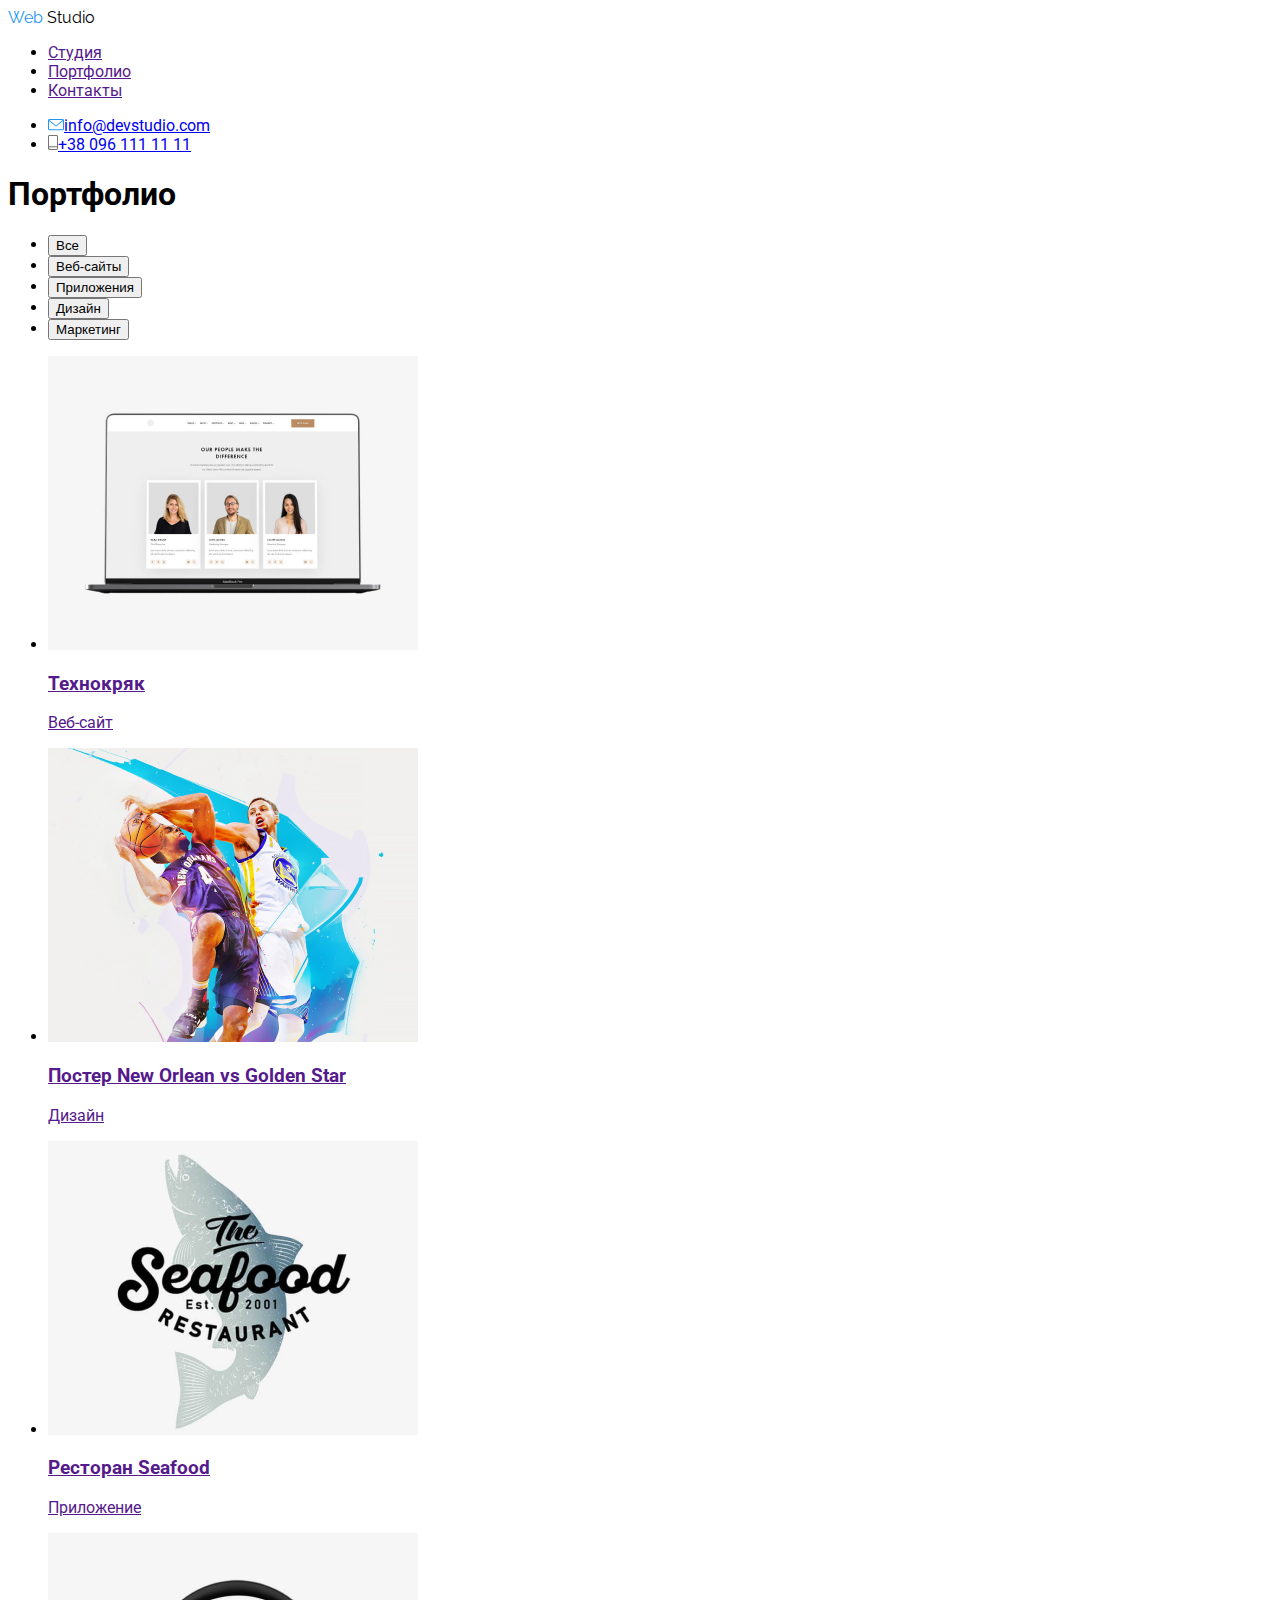
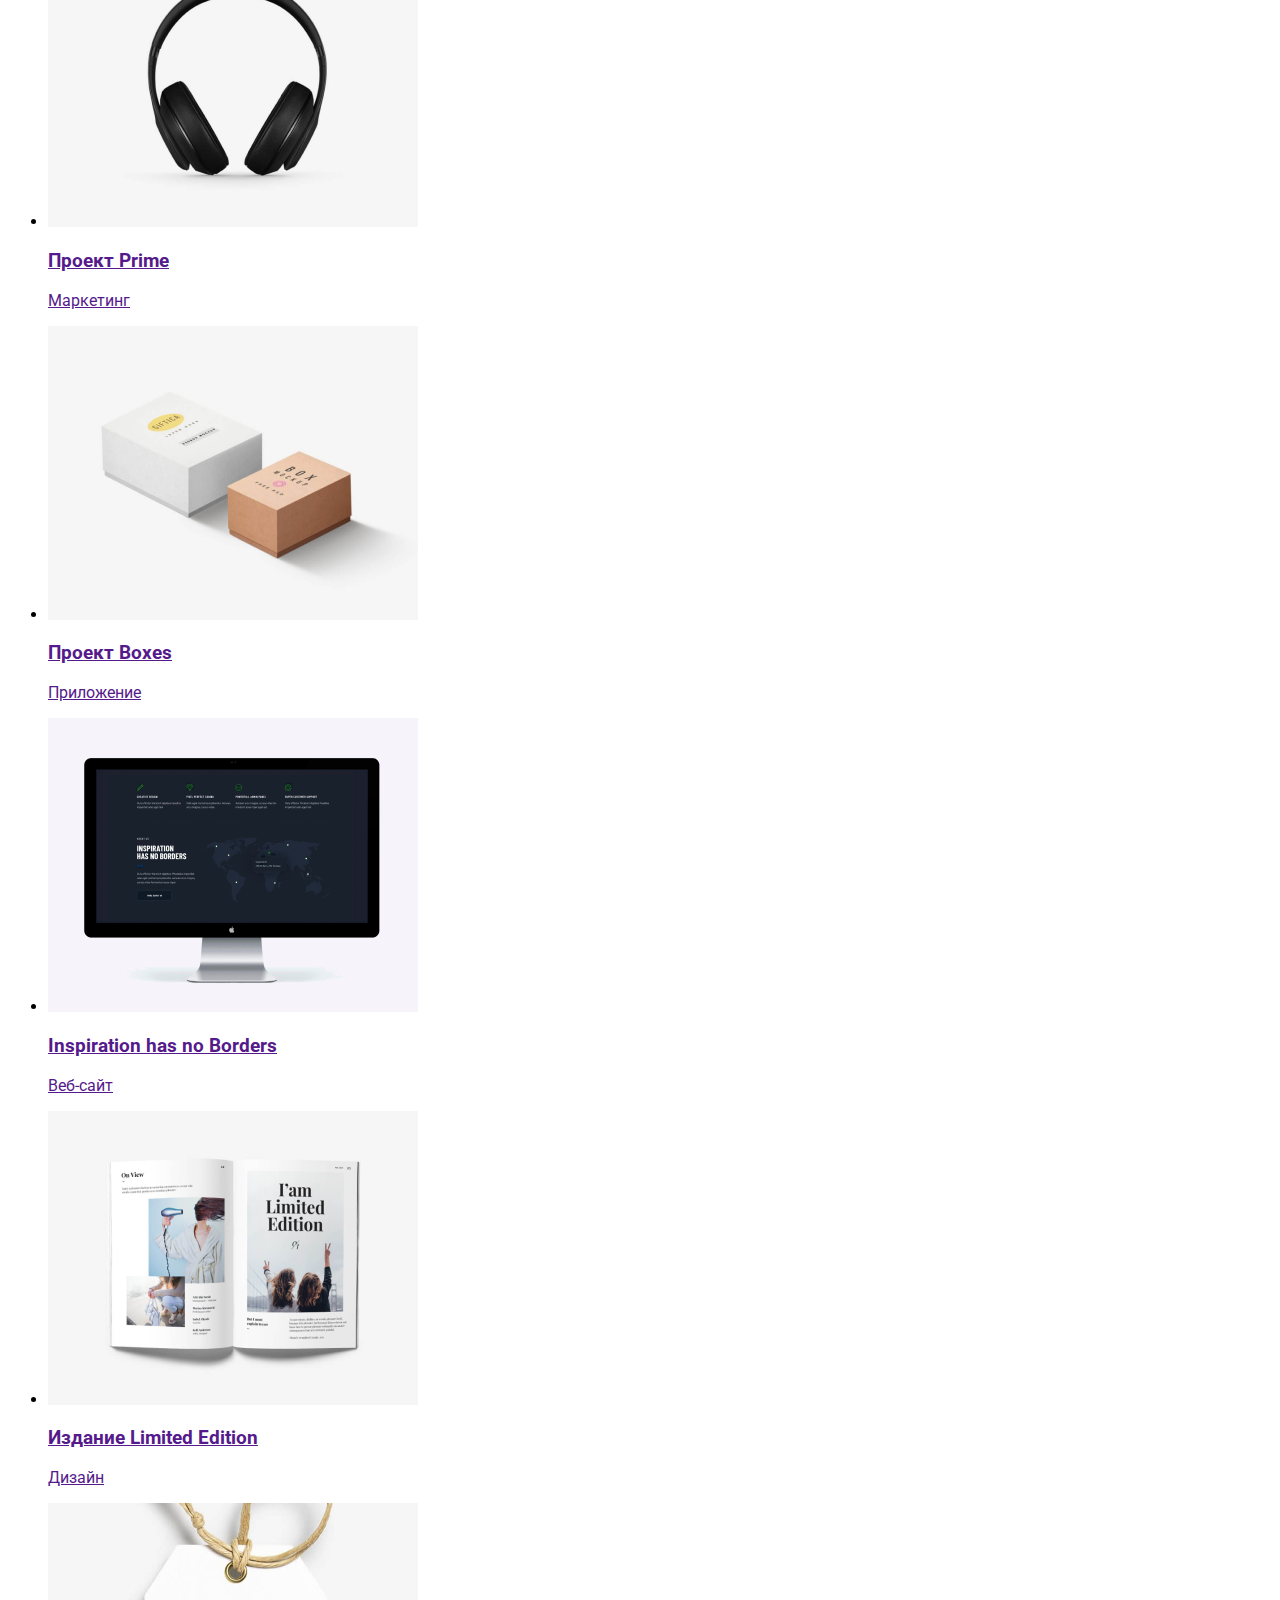
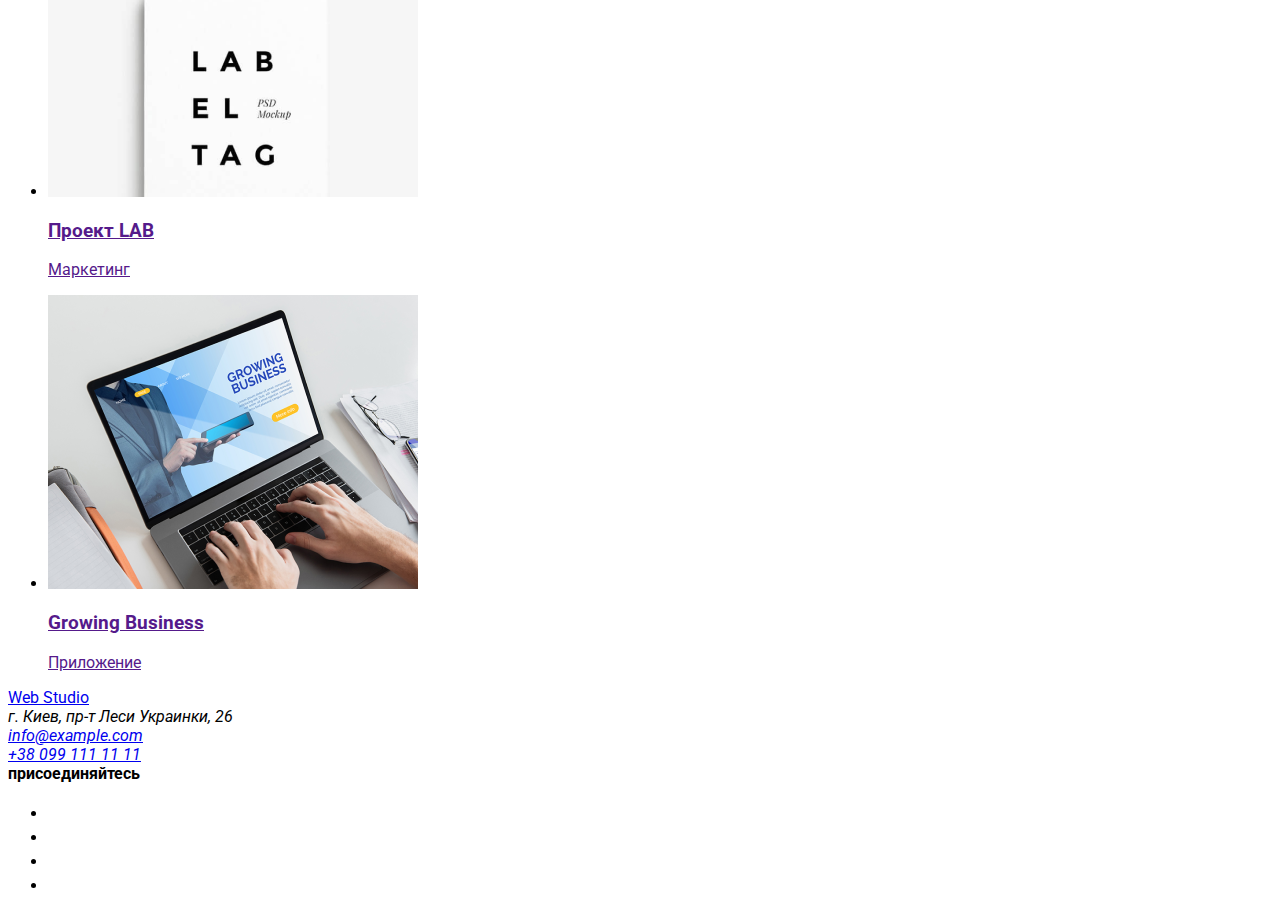
==== portfolio.html @ 9bbaabc9 "CSS" ====
<!DOCTYPE html>
<html lang="en">
  <head>
    <meta charset="UTF-8" />
    <meta name="viewport" content="width=device-width, initial-scale=1.0" />
    <title>Портфолио</title>
    <link rel="stylesheet" href="./css/styles.css" />
    <link
      href="https://fonts.googleapis.com/css2?family=Raleway:wght@700&family=Roboto:wght@400;500;700&display=swap"
      rel="stylesheet"
    />
    <link
      href="https://fonts.googleapis.com/css2?family=Raleway:wght@700&family=Roboto&display=swap"
      rel="stylesheet"
    />
  </head>
  <body class="web-studio">
    <header>
      <!-- Навигация -->
      <nav>
        <a href="/" class="logo">Web <span class="logo-color">Studio</span> </a>
        <ul>
          <li><a href="">Студия</a></li>
          <li><a href="">Портфолио</a></li>
          <li><a href="">Контакты</a></li>
        </ul>
        <ul>
          <li>
            <a href="/"
              ><img src="./images/envelope.svg" alt="" />info@devstudio.com</a
            >
          </li>
          <li>
            <a href="/"
              ><img src="./images/smartphone.svg" alt="" />+38 096 111 11 11</a
            >
          </li>
        </ul>
      </nav>
    </header>
    <section>
      <h1>Портфолио</h1>
      <ul>
        <li><button type="button" class="button">Все</button></li>
        <li><button type="button" class="button">Веб-сайты</button></li>
        <li><button type="button" class="button">Приложения</button></li>
        <li><button type="button" class="button">Дизайн</button></li>
        <li><button type="button" class="button">Маркетинг</button></li>
      </ul>
    </section>
    <section>
      <ul>
        <li>
          <a href="">
            <img src="./images/laptop.png" alt="" />
            <h3>Технокряк</h3>
            <p>Веб-сайт</p>
          </a>
        </li>
        <li>
          <a href="">
            <img src="./images/sport.png" alt="" />
            <h3>Постер New Orlean vs Golden Star</h3>
            <p>Дизайн</p>
          </a>
        </li>
        <li>
          <a href="">
            <img src="./images/fish.png" alt="" />
            <h3>Ресторан Seafood</h3>
            <p>Приложение</p>
          </a>
        </li>
        <li>
          <a href="">
            <img src="./images/headphones.png" alt="" />
            <h3>Проект Prime</h3>
            <p>Маркетинг</p>
          </a>
        </li>
        <li>
          <a href="">
            <img src="./images/boxes.png" alt="" />
            <h3>Проект Boxes</h3>
            <p>Приложение</p>
          </a>
        </li>
        <li>
          <a href="">
            <img src="./images/monitor.png" alt="" />
            <h3>Inspiration has no Borders</h3>
            <p>Веб-сайт</p>
          </a>
        </li>
        <li>
          <a href="">
            <img src="./images/book.png" alt="" />
            <h3>Издание Limited Edition</h3>
            <p>Дизайн</p>
          </a>
        </li>
        <li>
          <a href="">
            <img src="./images/labeltag.png" alt="" />
            <h3>Проект LAB</h3>
            <p>Маркетинг</p>
          </a>
        </li>
        <li>
          <a href="">
            <img src="./images/nout.png" alt="" />
            <h3>Growing Business</h3>
            <p>Приложение</p>
          </a>
        </li>
      </ul>
    </section>

    <!--подвал-->
    <footer>
      <a href="/">Web <span>Studio</span> </a>
      <address>
        г. Киев, пр-т Леси Украинки, 26<br />
        <a href="mailto:info@example.com">info@example.com</a><br />
        <a href="tel:+380991111111">+38 099 111 11 11</a>
      </address>
      <b>присоединяйтесь</b>
      <ul>
        <li>
          <a
            href="https://instagramm.com"
            target="_blank"
            rel="noopener noreferrer"
            area-label="Instagramm"
          >
            <img src="./images/instagram_white.svg" alt="Instagramm" />
          </a>
        </li>
        <li>
          <a
            href="https://twittwr.com"
            target="_blank"
            rel="noopener noreferrer"
            area-label="Twitter"
          >
            <img src="./images/twitter_white.svg" alt="" />
          </a>
        </li>
        <li>
          <a
            href="https://facebook.com"
            target="_blank"
            rel="noopener noreferrer"
            area-label="Facebook"
          >
            <img src="./images/facebook_white.svg" alt="" />
          </a>
        </li>
        <li>
          <a
            href="https://linkedin.com/"
            target="_blank"
            rel="noopener noreferrer"
            area-label="Linkedin"
          >
            <img src="./images/linkedin_white.svg" alt="" />
          </a>
        </li>
      </ul>
    </footer>
  </body>
</html>
---- css/styles.css ----
.web-studio {
  font-family: "Roboto", sans-serif;
}

.logo {
  font-family: "Raleway", sans-serif;
  color: #2196f3;
  text-decoration: none;
}

.logo-color {
  color: #000000;
}
.button:hover {
  background-color: #2196f3;
  color: #ffffff;
}

.navi {
  font-weight: 500;
  font-size: 14px;
  line-height: 16px;
}

.navi-link li {
  color: #212121;
  text-decoration: none;
}
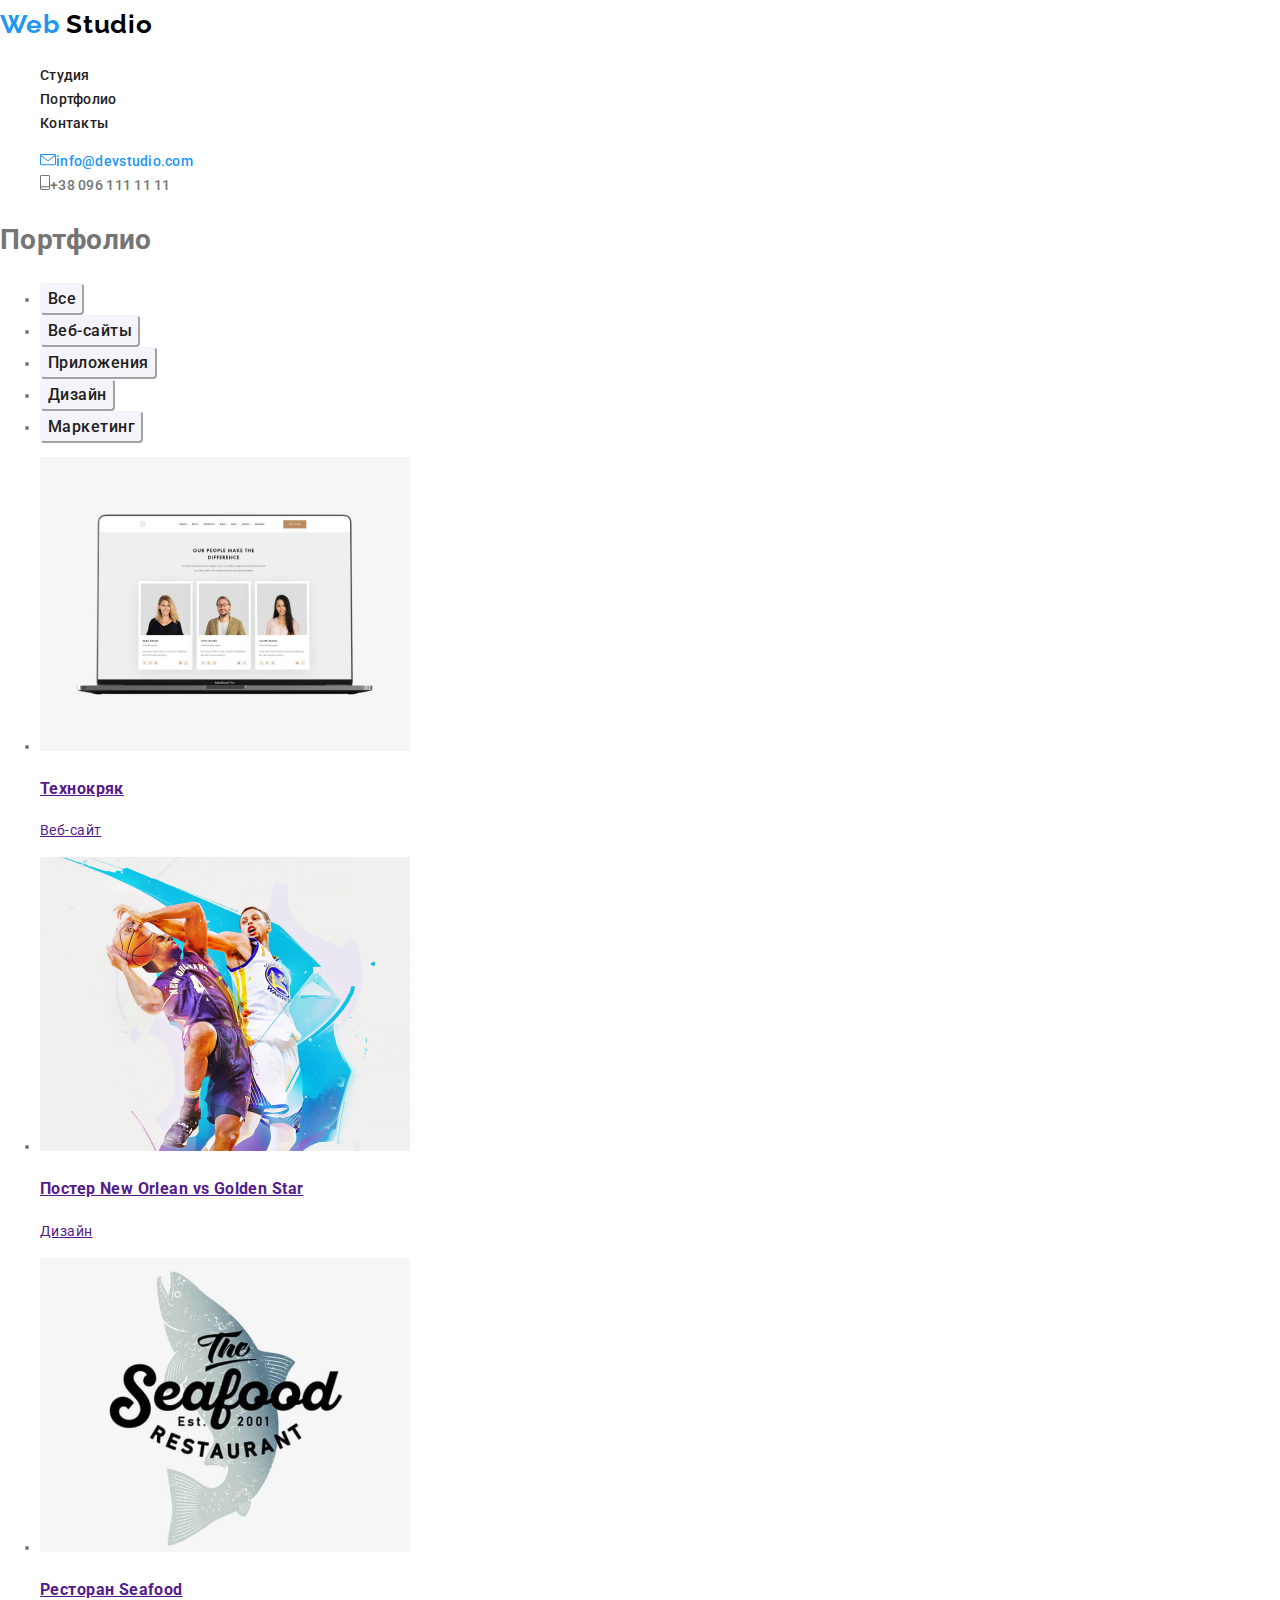
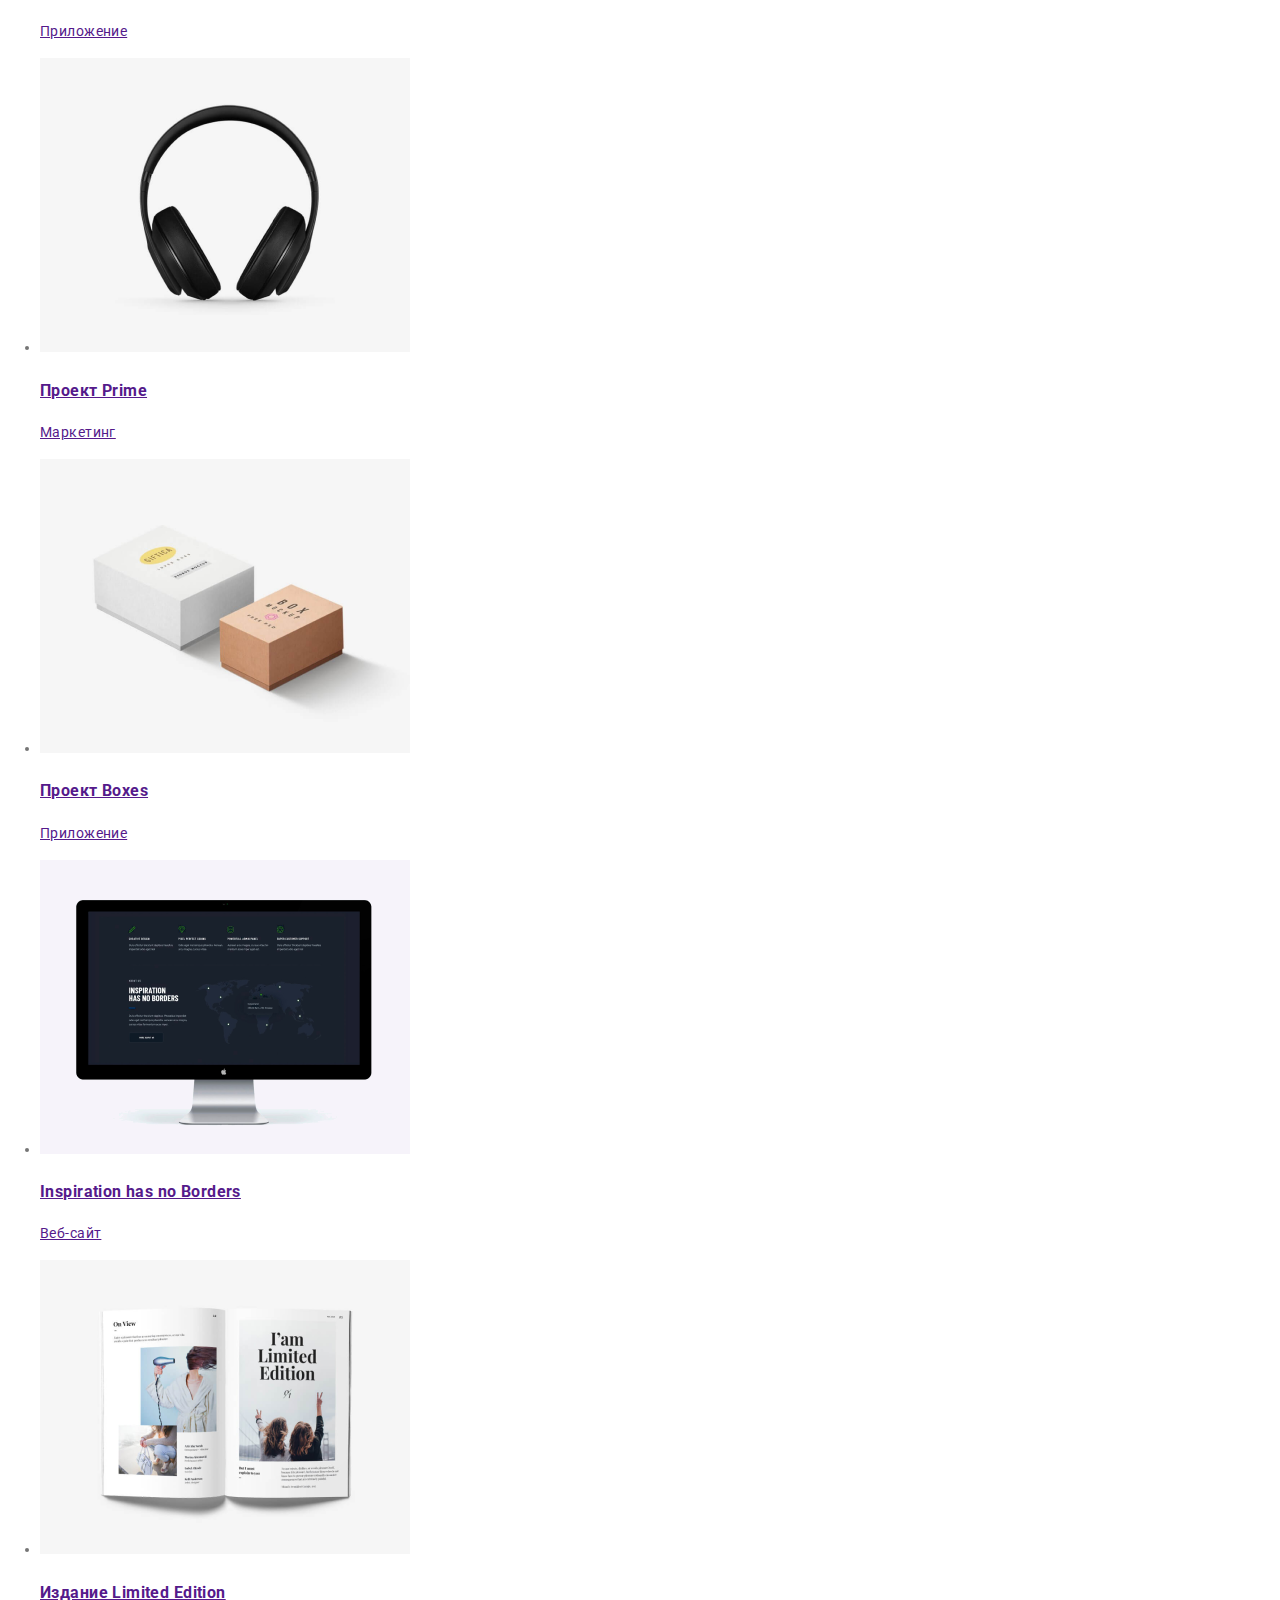
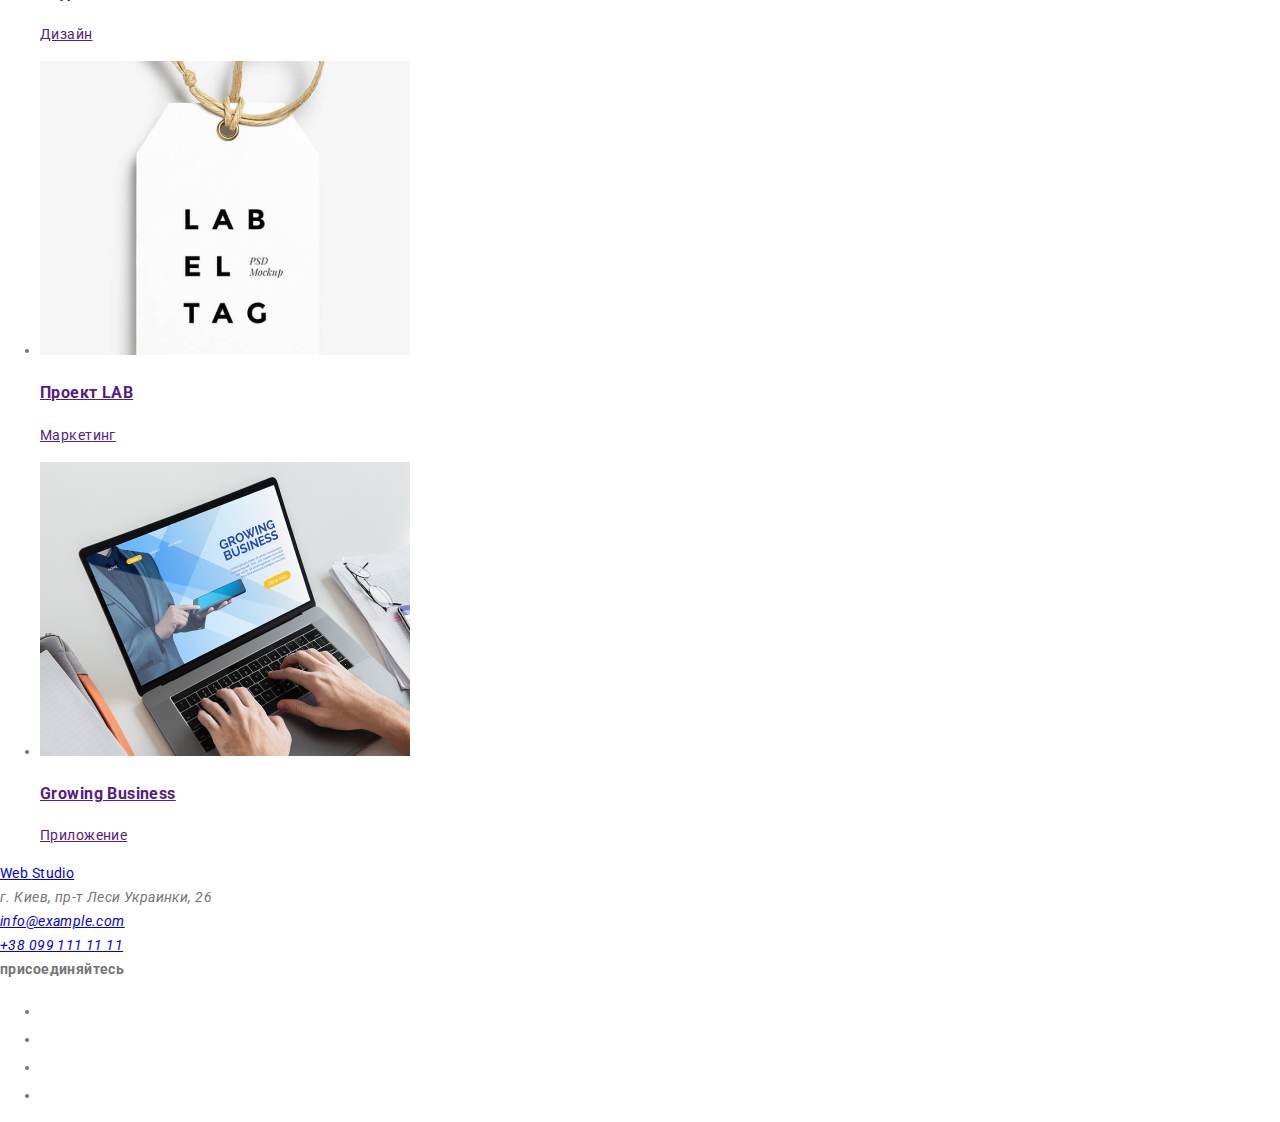
==== commit b9c240b8: "btn" ====
--- a/portfolio.html
+++ b/portfolio.html
@@ -1,37 +1,36 @@
 <!DOCTYPE html>
-<html lang="en">
+<html lang="ru">
   <head>
     <meta charset="UTF-8" />
     <meta name="viewport" content="width=device-width, initial-scale=1.0" />
     <title>Портфолио</title>
-    <link rel="stylesheet" href="./css/styles.css" />
     <link
       href="https://fonts.googleapis.com/css2?family=Raleway:wght@700&family=Roboto:wght@400;500;700&display=swap"
       rel="stylesheet"
     />
-    <link
-      href="https://fonts.googleapis.com/css2?family=Raleway:wght@700&family=Roboto&display=swap"
-      rel="stylesheet"
-    />
+    <link rel="stylesheet" href="./css/normalize.css" />
+    <link rel="stylesheet" href="./css/styles.css" />
   </head>
   <body class="web-studio">
     <header>
       <!-- Навигация -->
       <nav>
         <a href="/" class="logo">Web <span class="logo-color">Studio</span> </a>
-        <ul>
-          <li><a href="">Студия</a></li>
-          <li><a href="">Портфолио</a></li>
-          <li><a href="">Контакты</a></li>
+        <ul class="navi">
+          <li class="navi-item">
+            <a href="index.html" class="navi-link">Студия</a>
+          </li>
+          <li class="navi-item"><a href="" class="navi-link">Портфолио</a></li>
+          <li class="navi-item"><a href="" class="navi-link">Контакты</a></li>
         </ul>
-        <ul>
+        <ul class="navi">
           <li>
-            <a href="/"
+            <a href="/" class="addres-link envelope"
               ><img src="./images/envelope.svg" alt="" />info@devstudio.com</a
             >
           </li>
           <li>
-            <a href="/"
+            <a href="/" class="addres-link smartphone"
               ><img src="./images/smartphone.svg" alt="" />+38 096 111 11 11</a
             >
           </li>
@@ -41,11 +40,11 @@
     <section>
       <h1>Портфолио</h1>
       <ul>
-        <li><button type="button" class="button">Все</button></li>
-        <li><button type="button" class="button">Веб-сайты</button></li>
-        <li><button type="button" class="button">Приложения</button></li>
-        <li><button type="button" class="button">Дизайн</button></li>
-        <li><button type="button" class="button">Маркетинг</button></li>
+        <li><button type="button" class="btn">Все</button></li>
+        <li><button type="button" class="btn">Веб-сайты</button></li>
+        <li><button type="button" class="btn">Приложения</button></li>
+        <li><button type="button" class="btn">Дизайн</button></li>
+        <li><button type="button" class="btn">Маркетинг</button></li>
       </ul>
     </section>
     <section>
--- a/css/styles.css
+++ b/css/styles.css
@@ -1,9 +1,18 @@
-.web-studio {
+/* font-family: 'Raleway', sans-serif;
+font-family: 'Roboto', sans-serif; */
+body {
   font-family: "Roboto", sans-serif;
+  font-size: 14px;
+  line-height: 1.71;
+  letter-spacing: 0.03em;
+  color: #757575;
 }
-
 .logo {
   font-family: "Raleway", sans-serif;
+  font-weight: 700;
+  font-size: 26px;
+  line-height: 1.92;
+  letter-spacing: 0.03em;
   color: #2196f3;
   text-decoration: none;
 }
@@ -11,18 +20,58 @@
 .logo-color {
   color: #000000;
 }
-.button:hover {
-  background-color: #2196f3;
-  color: #ffffff;
+
+.navi {
+  list-style: none;
 }
 
-.navi {
+.navi-link {
+  /* font-family: "Roboto", sans-serif; */
   font-weight: 500;
   font-size: 14px;
-  line-height: 16px;
-}
-
-.navi-link li {
+  line-height: 1.14;
+  letter-spacing: 0.02em;
   color: #212121;
   text-decoration: none;
 }
+
+.navi-link:hover,
+.navi-link:focus {
+  color: #2196f3;
+}
+
+.addres-link {
+  /* font-family: "Roboto", sans-serif; */
+  font-weight: 500;
+  font-size: 14px;
+  line-height: 1.14;
+  letter-spacing: 0.02em;
+  text-decoration: none;
+}
+
+.envelope {
+  color: #2196f3;
+}
+
+.smartphone {
+  color: #757575;
+}
+
+.btn {
+  font-weight: 500;
+  font-size: 16px;
+  line-height: 1.62;
+  text-align: center;
+  letter-spacing: 0.03em;
+  background: #f5f4fa;
+  border-color: #f5f4fa;
+  border-radius: 4px;
+  color: #212121;
+}
+
+.btn:hover,
+.btn:focus {
+  background-color: #2196f3;
+  color: #ffffff;
+  cursor: pointer;
+}
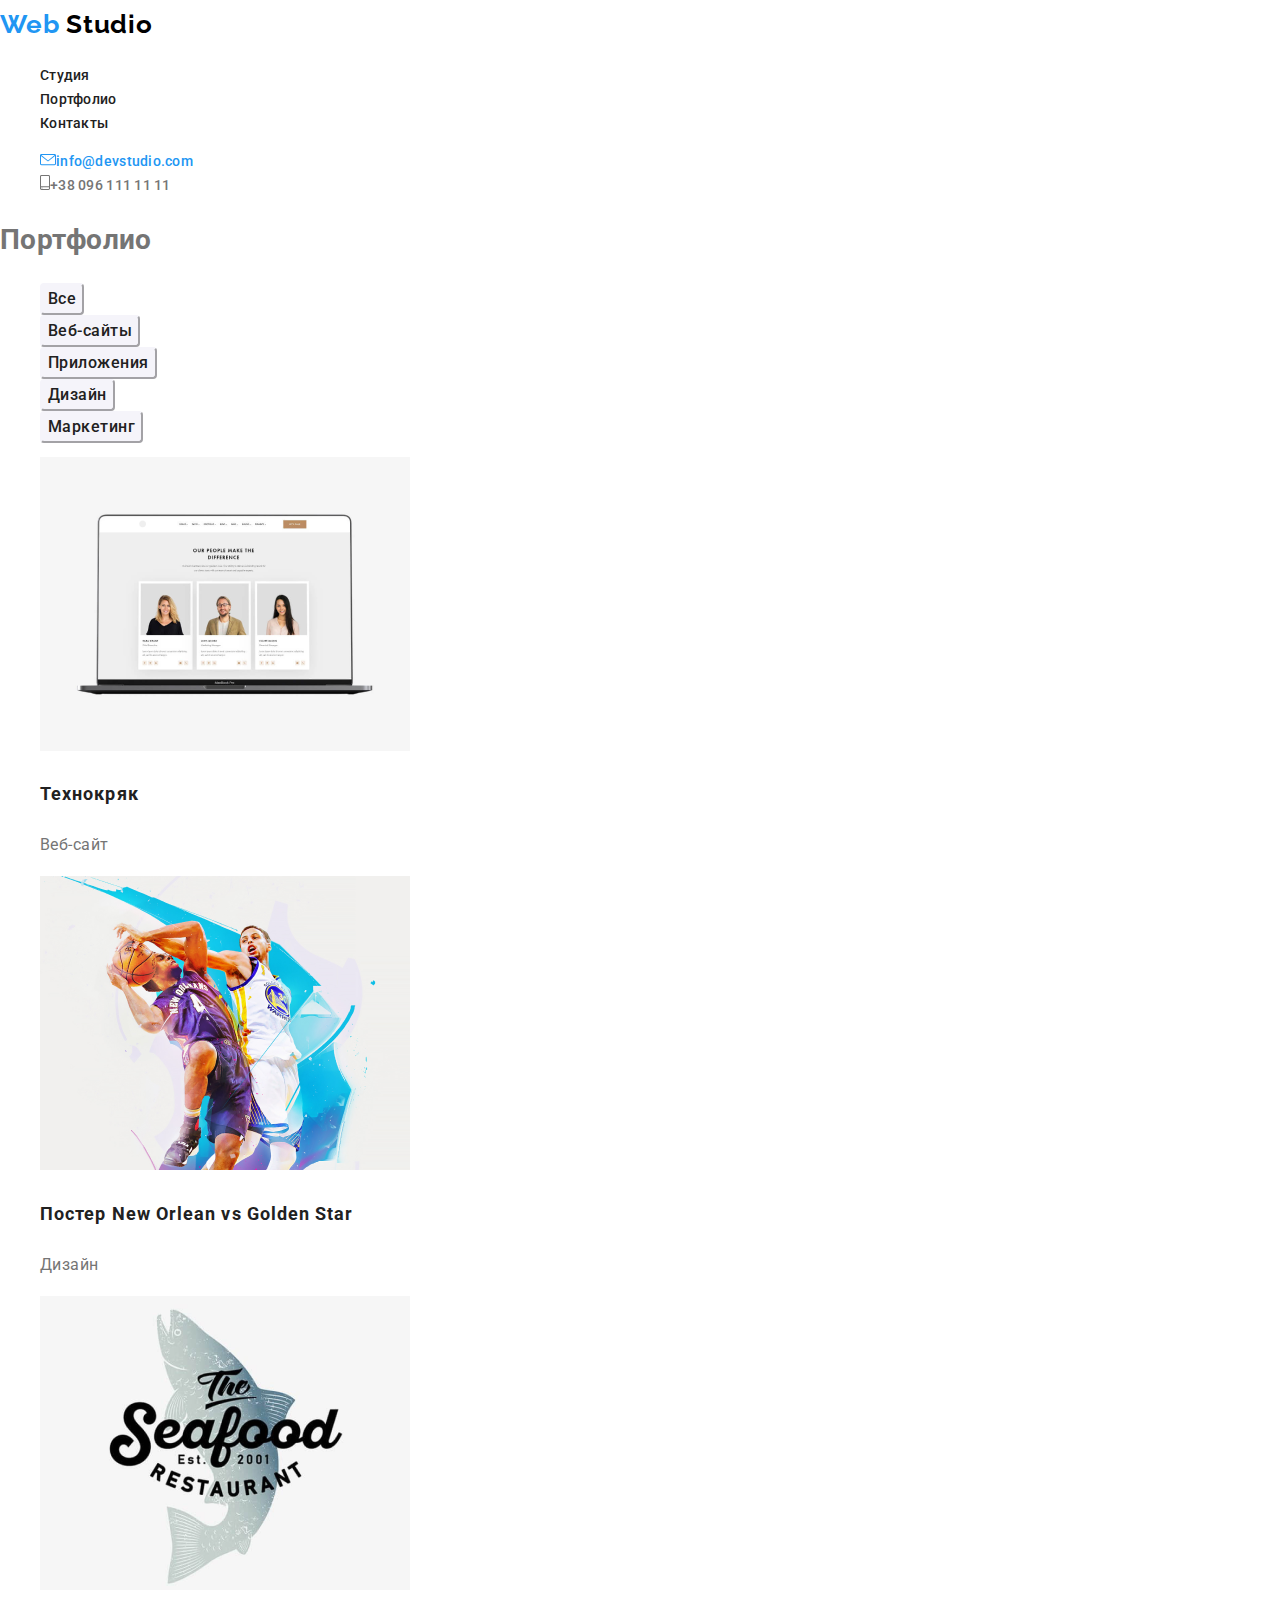
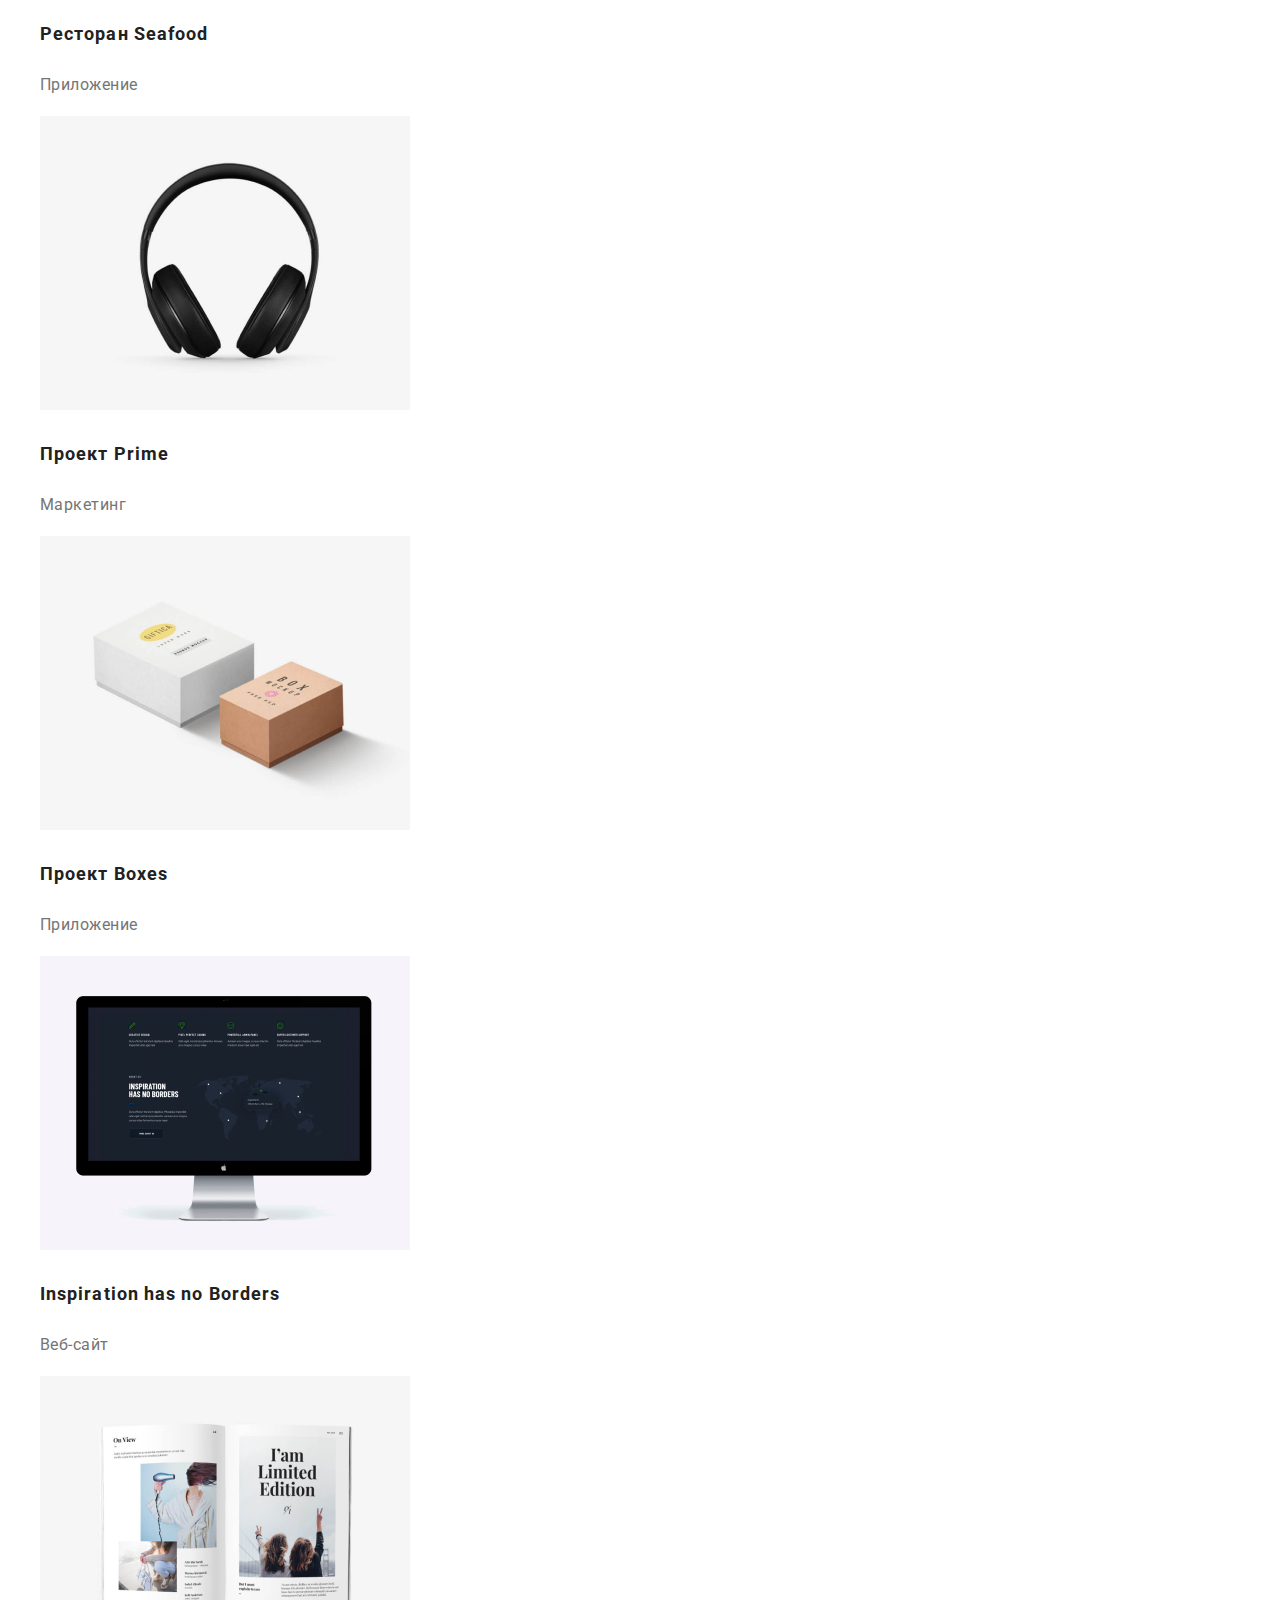
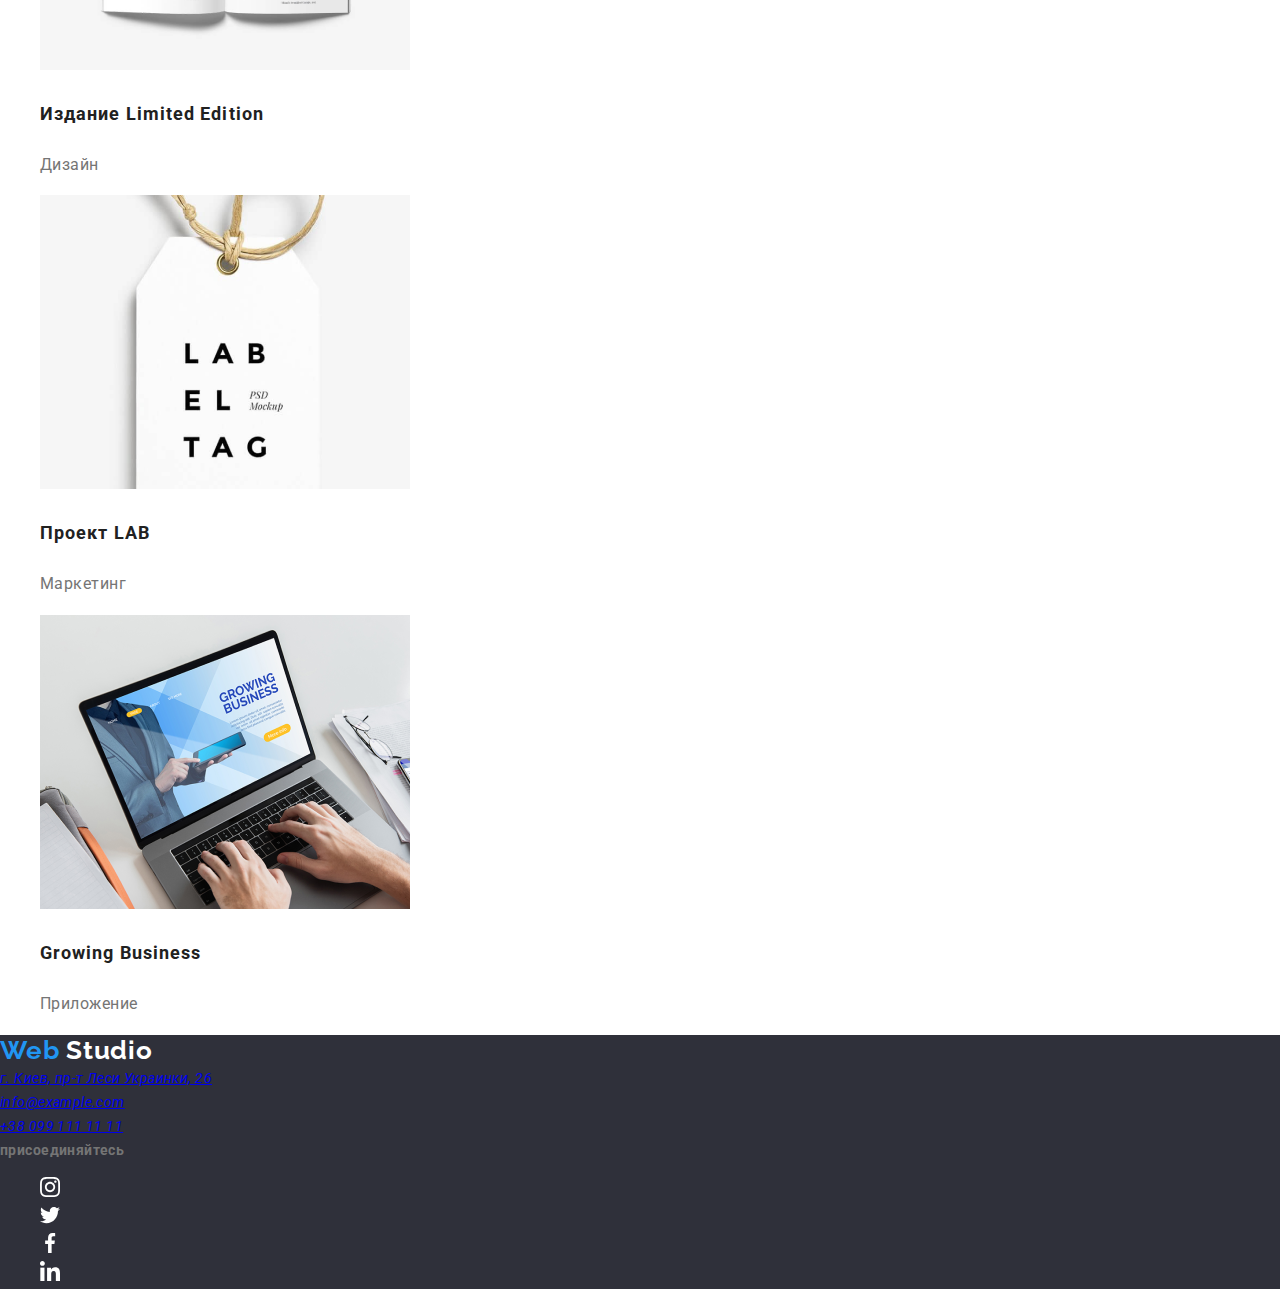
==== commit 0fa41d03: "gallery" ====
--- a/portfolio.html
+++ b/portfolio.html
@@ -37,9 +37,10 @@
         </ul>
       </nav>
     </header>
+    <!-- КНОПКИ ФИЛЬТРА -->
     <section>
       <h1>Портфолио</h1>
-      <ul>
+      <ul class="navi">
         <li><button type="button" class="btn">Все</button></li>
         <li><button type="button" class="btn">Веб-сайты</button></li>
         <li><button type="button" class="btn">Приложения</button></li>
@@ -47,84 +48,90 @@
         <li><button type="button" class="btn">Маркетинг</button></li>
       </ul>
     </section>
+
+    <!-- ГАЛЕРЕЯ -->
     <section>
-      <ul>
+      <ul class="navi">
         <li>
-          <a href="">
+          <a href="" class="gallery-link">
             <img src="./images/laptop.png" alt="" />
-            <h3>Технокряк</h3>
-            <p>Веб-сайт</p>
+            <h3 class="gallery">Технокряк</h3>
+            <p class="gallery-item">Веб-сайт</p>
           </a>
         </li>
         <li>
-          <a href="">
+          <a href="" class="gallery-link">
             <img src="./images/sport.png" alt="" />
-            <h3>Постер New Orlean vs Golden Star</h3>
-            <p>Дизайн</p>
+            <h3 class="gallery">Постер New Orlean vs Golden Star</h3>
+            <p class="gallery-item">Дизайн</p>
           </a>
         </li>
         <li>
-          <a href="">
+          <a href="" class="gallery-link">
             <img src="./images/fish.png" alt="" />
-            <h3>Ресторан Seafood</h3>
-            <p>Приложение</p>
+            <h3 class="gallery">Ресторан Seafood</h3>
+            <p class="gallery-item">Приложение</p>
           </a>
         </li>
         <li>
-          <a href="">
+          <a href="" class="gallery-link">
             <img src="./images/headphones.png" alt="" />
-            <h3>Проект Prime</h3>
-            <p>Маркетинг</p>
+            <h3 class="gallery">Проект Prime</h3>
+            <p class="gallery-item">Маркетинг</p>
           </a>
         </li>
         <li>
-          <a href="">
+          <a href="" class="gallery-link">
             <img src="./images/boxes.png" alt="" />
-            <h3>Проект Boxes</h3>
-            <p>Приложение</p>
+            <h3 class="gallery">Проект Boxes</h3>
+            <p class="gallery-item">Приложение</p>
           </a>
         </li>
         <li>
-          <a href="">
+          <a href="" class="gallery-link">
             <img src="./images/monitor.png" alt="" />
-            <h3>Inspiration has no Borders</h3>
-            <p>Веб-сайт</p>
+            <h3 class="gallery">Inspiration has no Borders</h3>
+            <p class="gallery-item">Веб-сайт</p>
           </a>
         </li>
         <li>
-          <a href="">
+          <a href="" class="gallery-link">
             <img src="./images/book.png" alt="" />
-            <h3>Издание Limited Edition</h3>
-            <p>Дизайн</p>
+            <h3 class="gallery">Издание Limited Edition</h3>
+            <p class="gallery-item">Дизайн</p>
           </a>
         </li>
         <li>
-          <a href="">
+          <a href="" class="gallery-link">
             <img src="./images/labeltag.png" alt="" />
-            <h3>Проект LAB</h3>
-            <p>Маркетинг</p>
+            <h3 class="gallery">Проект LAB</h3>
+            <p class="gallery-item">Маркетинг</p>
           </a>
         </li>
         <li>
-          <a href="">
+          <a href="" class="gallery-link">
             <img src="./images/nout.png" alt="" />
-            <h3>Growing Business</h3>
-            <p>Приложение</p>
+            <h3 class="gallery">Growing Business</h3>
+            <p class="gallery-item">Приложение</p>
           </a>
         </li>
       </ul>
     </section>
 
     <!--подвал-->
-    <footer>
-      <a href="/">Web <span>Studio</span> </a>
+    <footer class="foot">
+      <a href="/" class="bottom-logo"
+        >Web <span class="bottom-logo-color">Studio</span>
+      </a>
       <address>
-        г. Киев, пр-т Леси Украинки, 26<br />
+        <a href="https://goo.gl/maps/2EUn389jbwumqFo99"
+          >г. Киев, пр-т Леси Украинки, 26</a
+        ><br />
         <a href="mailto:info@example.com">info@example.com</a><br />
         <a href="tel:+380991111111">+38 099 111 11 11</a>
       </address>
       <b>присоединяйтесь</b>
-      <ul>
+      <ul class="navi">
         <li>
           <a
             href="https://instagramm.com"
--- a/css/styles.css
+++ b/css/styles.css
@@ -69,9 +69,83 @@
   color: #212121;
 }
 
+.hero-btn {
+  font-weight: bold;
+  font-size: 16px;
+  line-height: 1.87;
+  display: flex;
+  align-items: center;
+  text-align: center;
+  letter-spacing: 0.06em;
+  background-color: #2196f3;
+  border-radius: 4px;
+  color: #ffffff;
+  cursor: pointer;
+}
+
 .btn:hover,
 .btn:focus {
   background-color: #2196f3;
+  border-color: #2196f3;
   color: #ffffff;
   cursor: pointer;
 }
+
+.hero {
+  background: rgba(47, 48, 58, 0.8);
+}
+
+.hero-title {
+  font-weight: 900;
+  font-size: 44px;
+  line-height: 1.36;
+  text-align: center;
+  letter-spacing: 0.06em;
+  text-transform: uppercase;
+  color: #ffffff;
+}
+.tech {
+  font-weight: bold;
+  font-size: 14px;
+  line-height: 1.14;
+  letter-spacing: 0.03em;
+  text-transform: uppercase;
+  color: #212121;
+}
+
+.gallery {
+  font-weight: bold;
+  font-size: 18px;
+  line-height: 36px;
+  letter-spacing: 0.06em;
+  color: #212121;
+}
+
+.gallery-link {
+  text-decoration: none;
+}
+
+.gallery-item {
+  font-size: 16px;
+  line-height: 1.87;
+  letter-spacing: 0.03em;
+  color: #757575;
+}
+
+.foot {
+  background: #2f303a;
+}
+
+.bottom-logo {
+  font-family: "Raleway", sans-serif;
+  font-weight: bold;
+  font-size: 26px;
+  line-height: 1.19;
+  letter-spacing: 0.03em;
+  color: #2196f3;
+  text-decoration: none;
+}
+
+.bottom-logo-color {
+  color: white;
+}
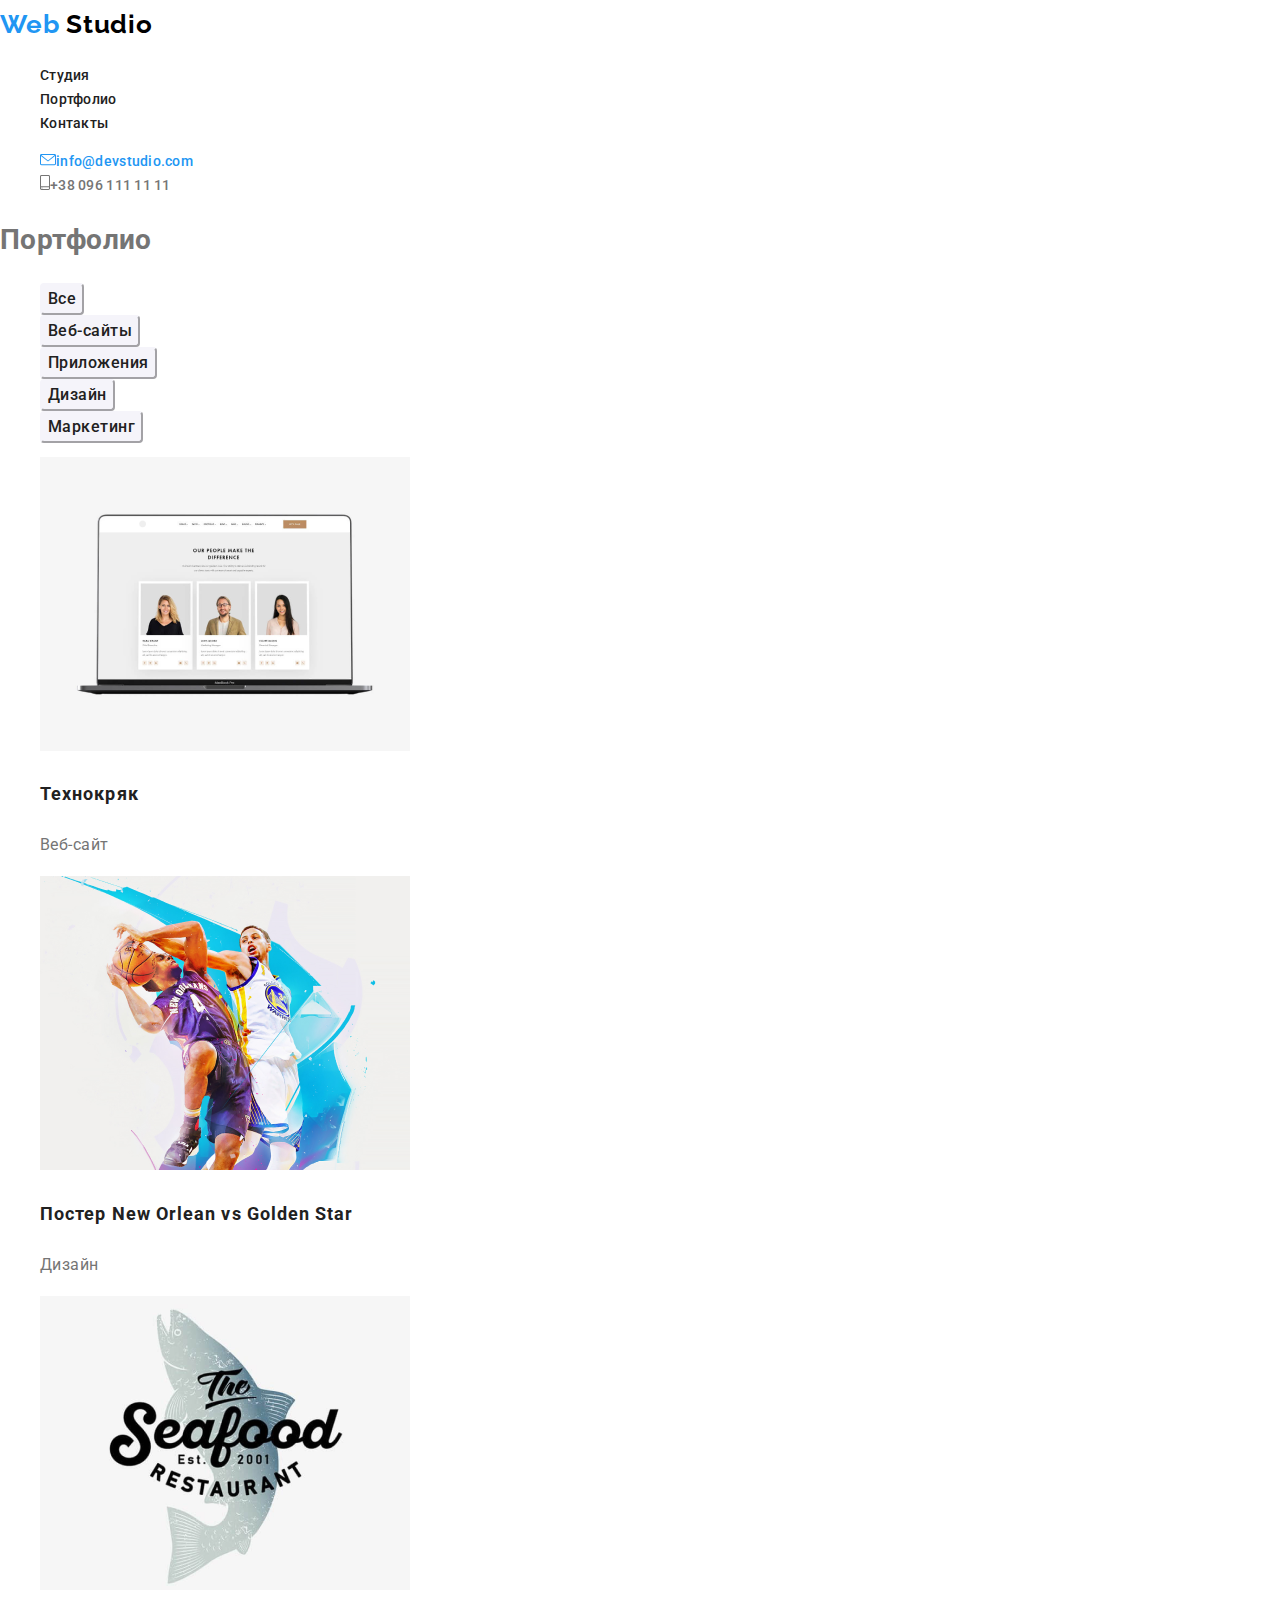
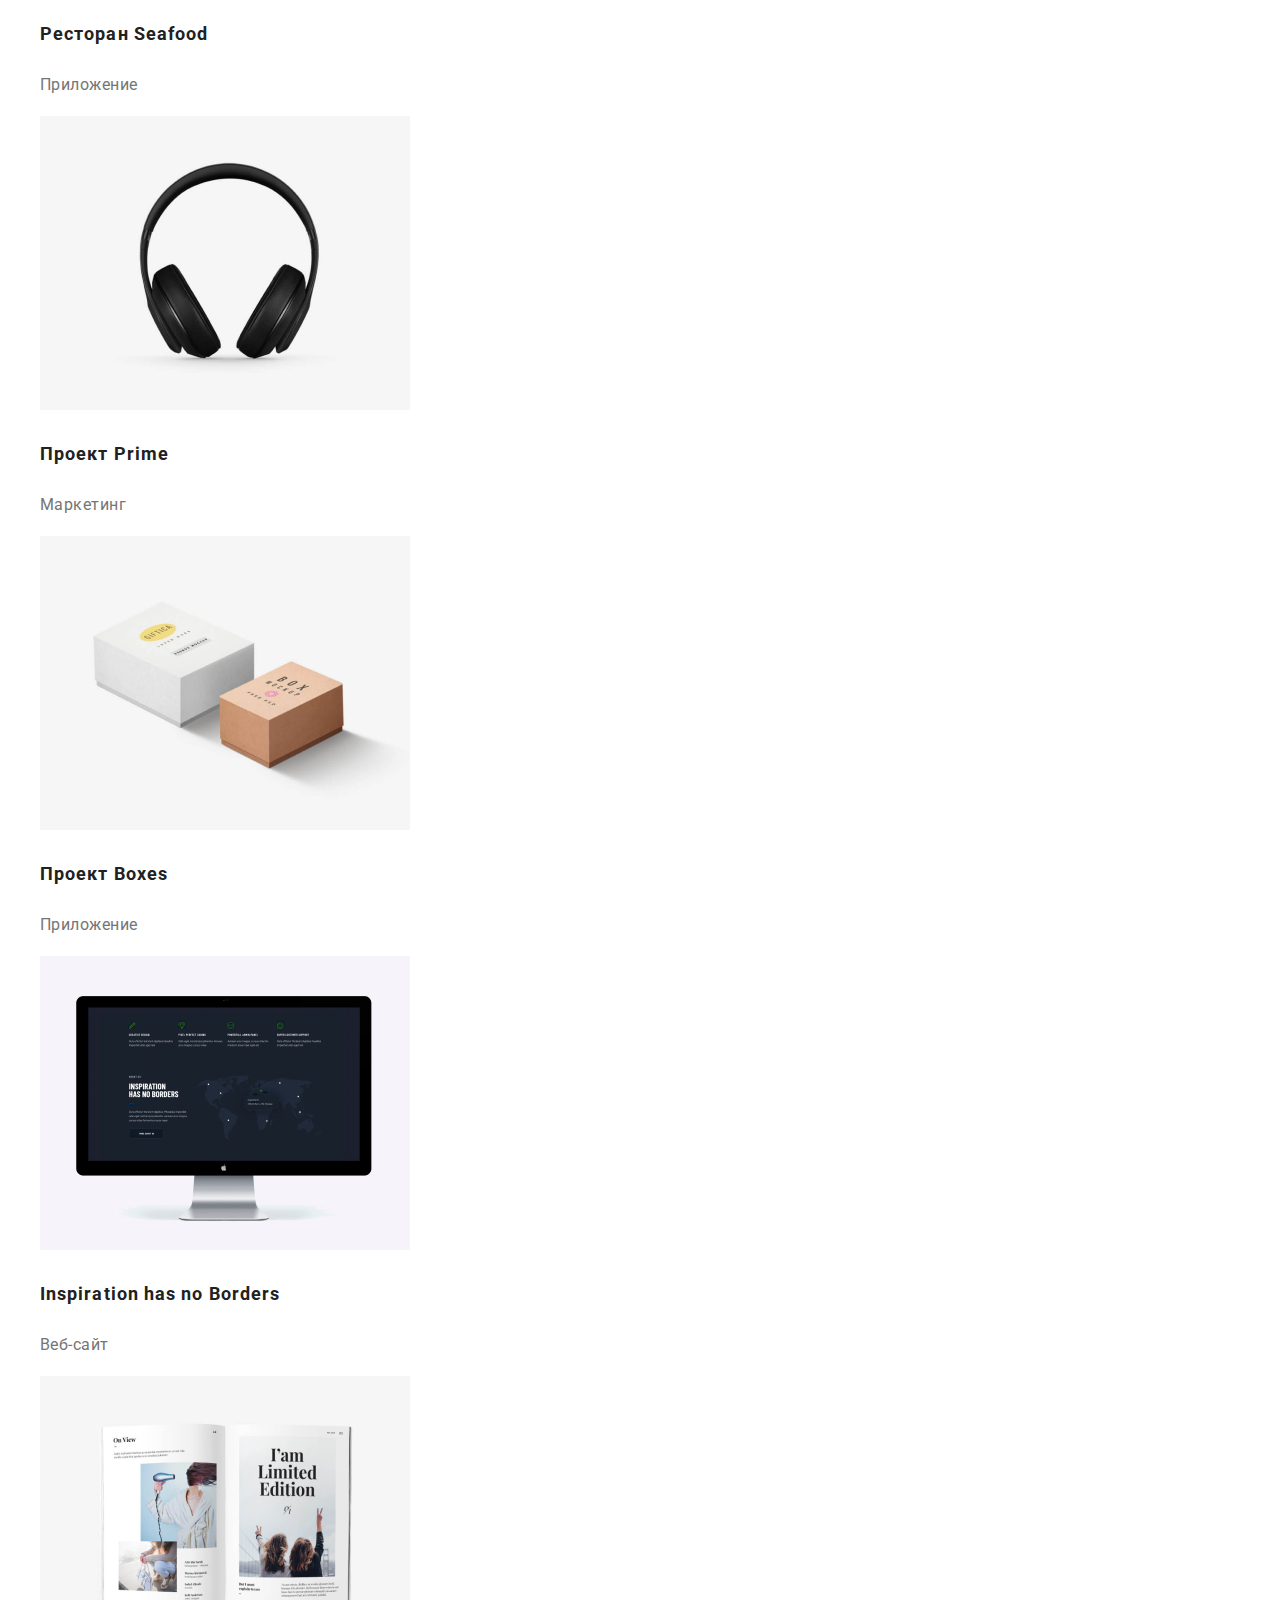
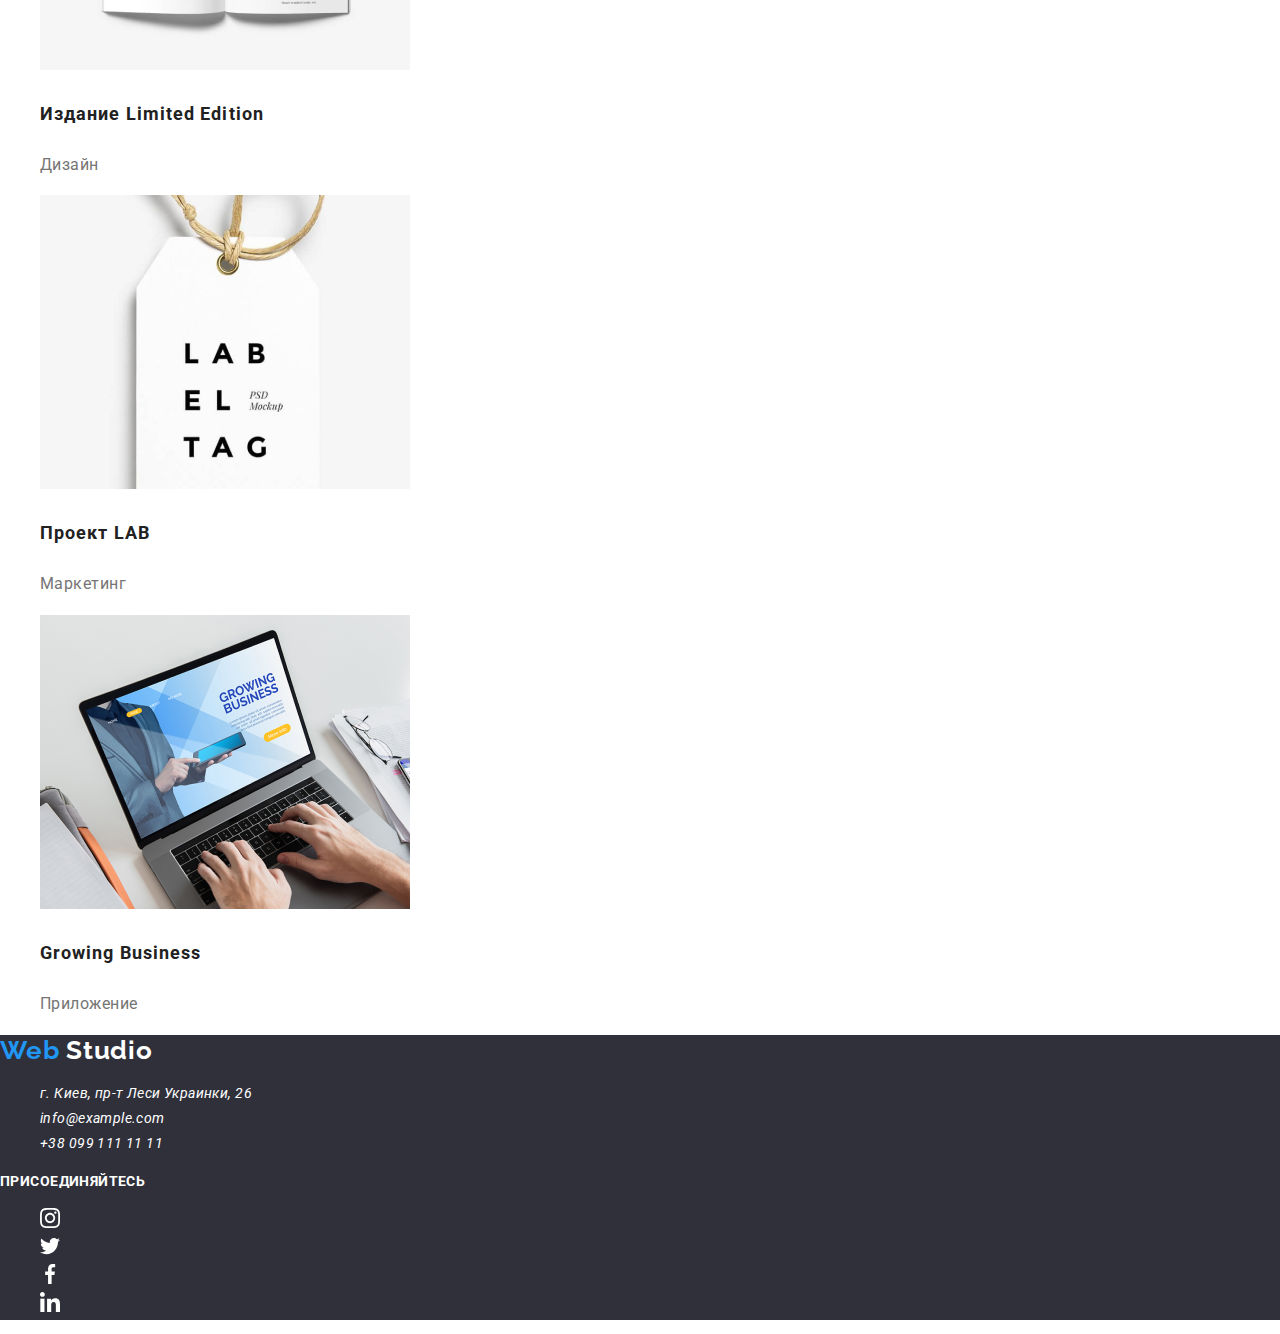
==== commit ef367800: "CSS final" ====
--- a/portfolio.html
+++ b/portfolio.html
@@ -15,22 +15,28 @@
     <header>
       <!-- Навигация -->
       <nav>
-        <a href="/" class="logo">Web <span class="logo-color">Studio</span> </a>
+        <a href="/" class="logo link"
+          >Web <span class="logo-color">Studio</span>
+        </a>
         <ul class="navi">
           <li class="navi-item">
-            <a href="index.html" class="navi-link">Студия</a>
+            <a href="index.html" class="navi-link link">Студия</a>
           </li>
-          <li class="navi-item"><a href="" class="navi-link">Портфолио</a></li>
-          <li class="navi-item"><a href="" class="navi-link">Контакты</a></li>
+          <li class="navi-item">
+            <a href="" class="navi-link link">Портфолио</a>
+          </li>
+          <li class="navi-item">
+            <a href="" class="navi-link link">Контакты</a>
+          </li>
         </ul>
         <ul class="navi">
           <li>
-            <a href="/" class="addres-link envelope"
+            <a href="/" class="addres-link link envelope"
               ><img src="./images/envelope.svg" alt="" />info@devstudio.com</a
             >
           </li>
           <li>
-            <a href="/" class="addres-link smartphone"
+            <a href="/" class="addres-link link smartphone"
               ><img src="./images/smartphone.svg" alt="" />+38 096 111 11 11</a
             >
           </li>
@@ -53,66 +59,66 @@
     <section>
       <ul class="navi">
         <li>
-          <a href="" class="gallery-link">
+          <a href="" class="link">
             <img src="./images/laptop.png" alt="" />
             <h3 class="gallery">Технокряк</h3>
-            <p class="gallery-item">Веб-сайт</p>
+            <p class="gallery-description">Веб-сайт</p>
           </a>
         </li>
         <li>
-          <a href="" class="gallery-link">
+          <a href="" class="link">
             <img src="./images/sport.png" alt="" />
             <h3 class="gallery">Постер New Orlean vs Golden Star</h3>
-            <p class="gallery-item">Дизайн</p>
+            <p class="gallery-description">Дизайн</p>
           </a>
         </li>
         <li>
-          <a href="" class="gallery-link">
+          <a href="" class="link">
             <img src="./images/fish.png" alt="" />
             <h3 class="gallery">Ресторан Seafood</h3>
-            <p class="gallery-item">Приложение</p>
+            <p class="gallery-description">Приложение</p>
           </a>
         </li>
         <li>
-          <a href="" class="gallery-link">
+          <a href="" class="link">
             <img src="./images/headphones.png" alt="" />
             <h3 class="gallery">Проект Prime</h3>
-            <p class="gallery-item">Маркетинг</p>
+            <p class="gallery-description">Маркетинг</p>
           </a>
         </li>
         <li>
-          <a href="" class="gallery-link">
+          <a href="" class="link">
             <img src="./images/boxes.png" alt="" />
             <h3 class="gallery">Проект Boxes</h3>
-            <p class="gallery-item">Приложение</p>
+            <p class="gallery-description">Приложение</p>
           </a>
         </li>
         <li>
-          <a href="" class="gallery-link">
+          <a href="" class="link">
             <img src="./images/monitor.png" alt="" />
             <h3 class="gallery">Inspiration has no Borders</h3>
-            <p class="gallery-item">Веб-сайт</p>
+            <p class="gallery-description">Веб-сайт</p>
           </a>
         </li>
         <li>
-          <a href="" class="gallery-link">
+          <a href="" class="link">
             <img src="./images/book.png" alt="" />
             <h3 class="gallery">Издание Limited Edition</h3>
-            <p class="gallery-item">Дизайн</p>
+            <p class="gallery-description">Дизайн</p>
           </a>
         </li>
         <li>
-          <a href="" class="gallery-link">
+          <a href="" class="link">
             <img src="./images/labeltag.png" alt="" />
             <h3 class="gallery">Проект LAB</h3>
-            <p class="gallery-item">Маркетинг</p>
+            <p class="gallery-description">Маркетинг</p>
           </a>
         </li>
         <li>
-          <a href="" class="gallery-link">
+          <a href="" class="link">
             <img src="./images/nout.png" alt="" />
             <h3 class="gallery">Growing Business</h3>
-            <p class="gallery-item">Приложение</p>
+            <p class="gallery-description">Приложение</p>
           </a>
         </li>
       </ul>
@@ -124,13 +130,27 @@
         >Web <span class="bottom-logo-color">Studio</span>
       </a>
       <address>
-        <a href="https://goo.gl/maps/2EUn389jbwumqFo99"
-          >г. Киев, пр-т Леси Украинки, 26</a
-        ><br />
-        <a href="mailto:info@example.com">info@example.com</a><br />
-        <a href="tel:+380991111111">+38 099 111 11 11</a>
+        <ul class="navi">
+          <li>
+            <a
+              href="https://goo.gl/maps/2EUn389jbwumqFo99"
+              class="addres-item link"
+              >г. Киев, пр-т Леси Украинки, 26</a
+            ><br />
+          </li>
+          <li>
+            <a href="mailto:info@example.com" class="addres-item link"
+              >info@example.com</a
+            ><br />
+          </li>
+          <li>
+            <a href="tel:+380991111111" class="addres-item link"
+              >+38 099 111 11 11</a
+            >
+          </li>
+        </ul>
       </address>
-      <b>присоединяйтесь</b>
+      <b class="business">присоединяйтесь</b>
       <ul class="navi">
         <li>
           <a
--- a/css/styles.css
+++ b/css/styles.css
@@ -14,7 +14,6 @@
   line-height: 1.92;
   letter-spacing: 0.03em;
   color: #2196f3;
-  text-decoration: none;
 }
 
 .logo-color {
@@ -25,14 +24,16 @@
   list-style: none;
 }
 
+.link {
+  text-decoration: none;
+}
+
 .navi-link {
-  /* font-family: "Roboto", sans-serif; */
   font-weight: 500;
   font-size: 14px;
   line-height: 1.14;
   letter-spacing: 0.02em;
   color: #212121;
-  text-decoration: none;
 }
 
 .navi-link:hover,
@@ -41,12 +42,10 @@
 }
 
 .addres-link {
-  /* font-family: "Roboto", sans-serif; */
   font-weight: 500;
   font-size: 14px;
   line-height: 1.14;
   letter-spacing: 0.02em;
-  text-decoration: none;
 }
 
 .envelope {
@@ -112,6 +111,35 @@
   text-transform: uppercase;
   color: #212121;
 }
+.desstr {
+  font-weight: bold;
+  font-size: 36px;
+  line-height: 1.67;
+  letter-spacing: 0.03em;
+  color: #212121;
+}
+.business {
+  font-weight: bold;
+  font-size: 14px;
+  line-height: 16px;
+  letter-spacing: 0.03em;
+  text-transform: uppercase;
+  color: #ffffff;
+}
+.people {
+  font-weight: 500;
+  font-size: 16px;
+  line-height: 1.19;
+  letter-spacing: 0.03em;
+  color: #212121;
+}
+
+.people-description {
+  font-weight: normal;
+  font-size: 16px;
+  line-height: 1.19;
+  letter-spacing: 0.03em;
+}
 
 .gallery {
   font-weight: bold;
@@ -121,11 +149,7 @@
   color: #212121;
 }
 
-.gallery-link {
-  text-decoration: none;
-}
-
-.gallery-item {
+.gallery-description {
   font-size: 16px;
   line-height: 1.87;
   letter-spacing: 0.03em;
@@ -149,3 +173,9 @@
 .bottom-logo-color {
   color: white;
 }
+.addres-item {
+  font-size: 14px;
+  line-height: 24px;
+  letter-spacing: 0.03em;
+  color: #ffffff;
+}
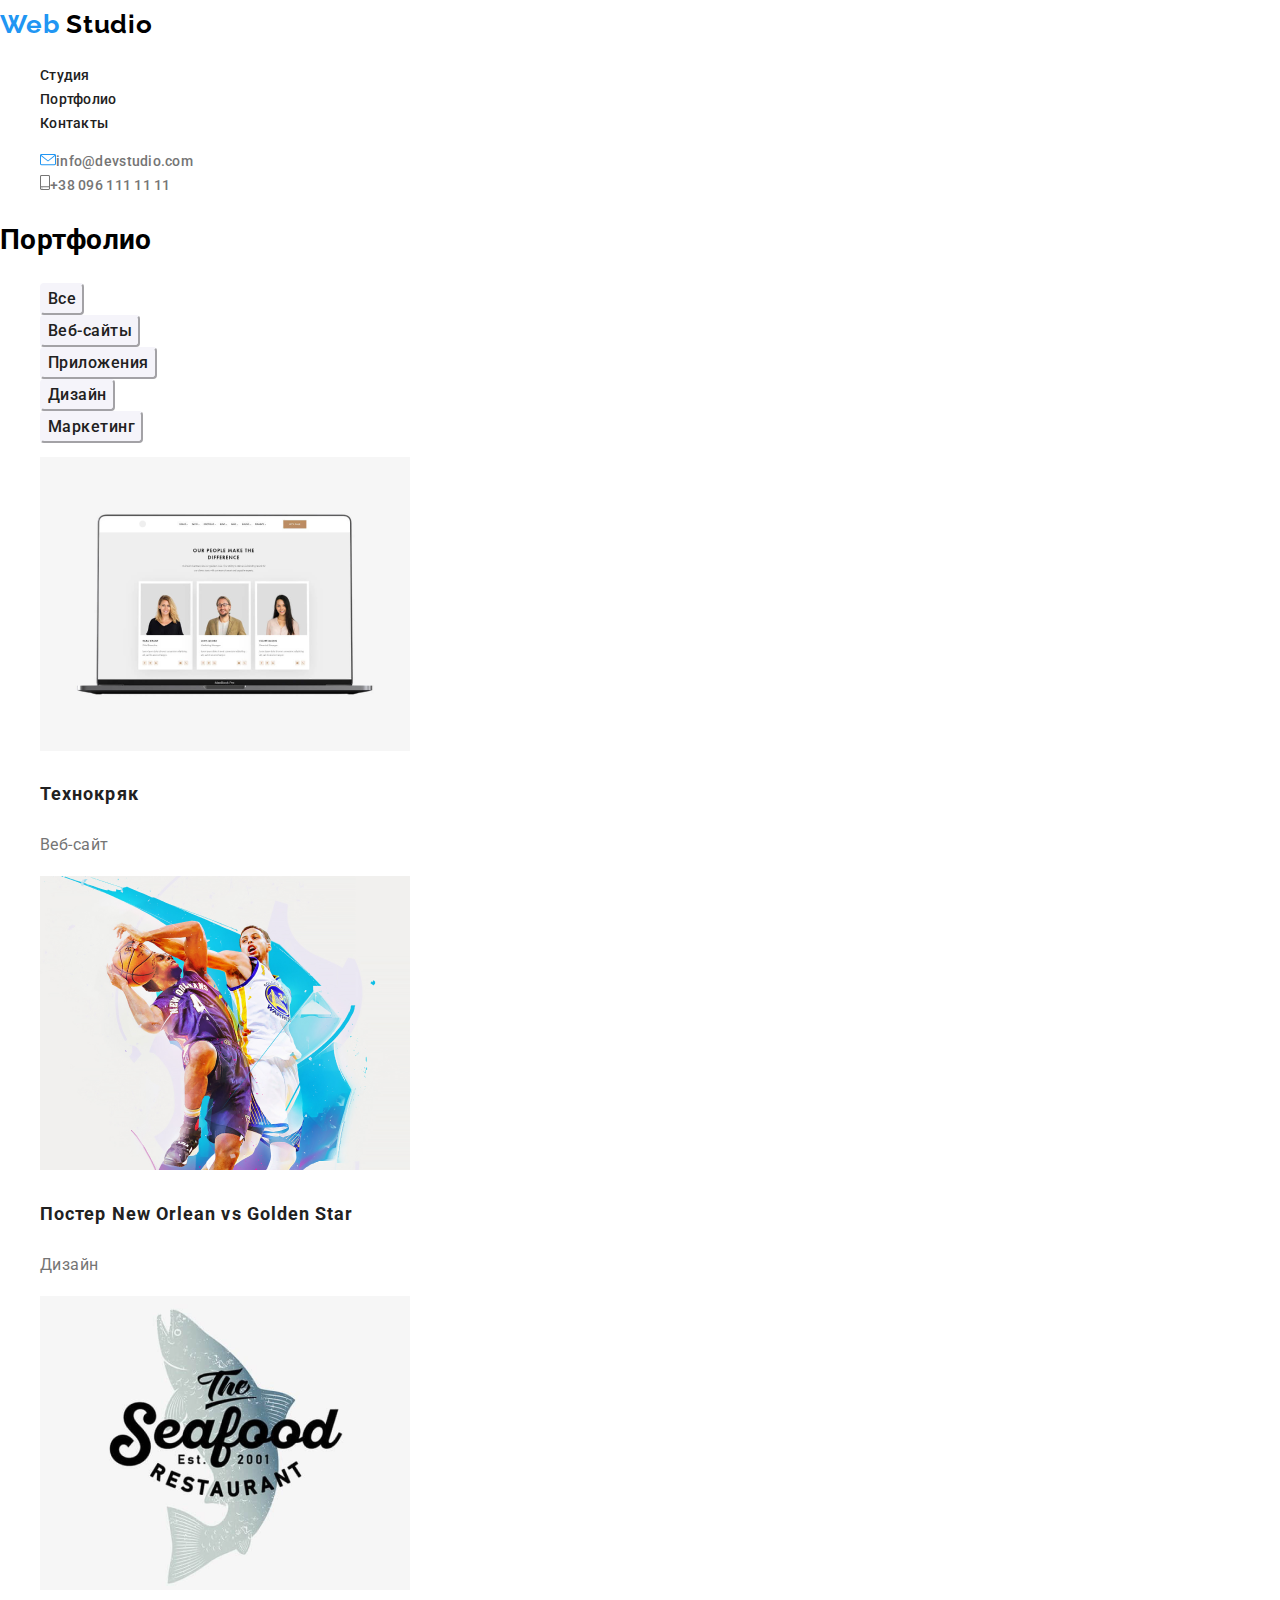
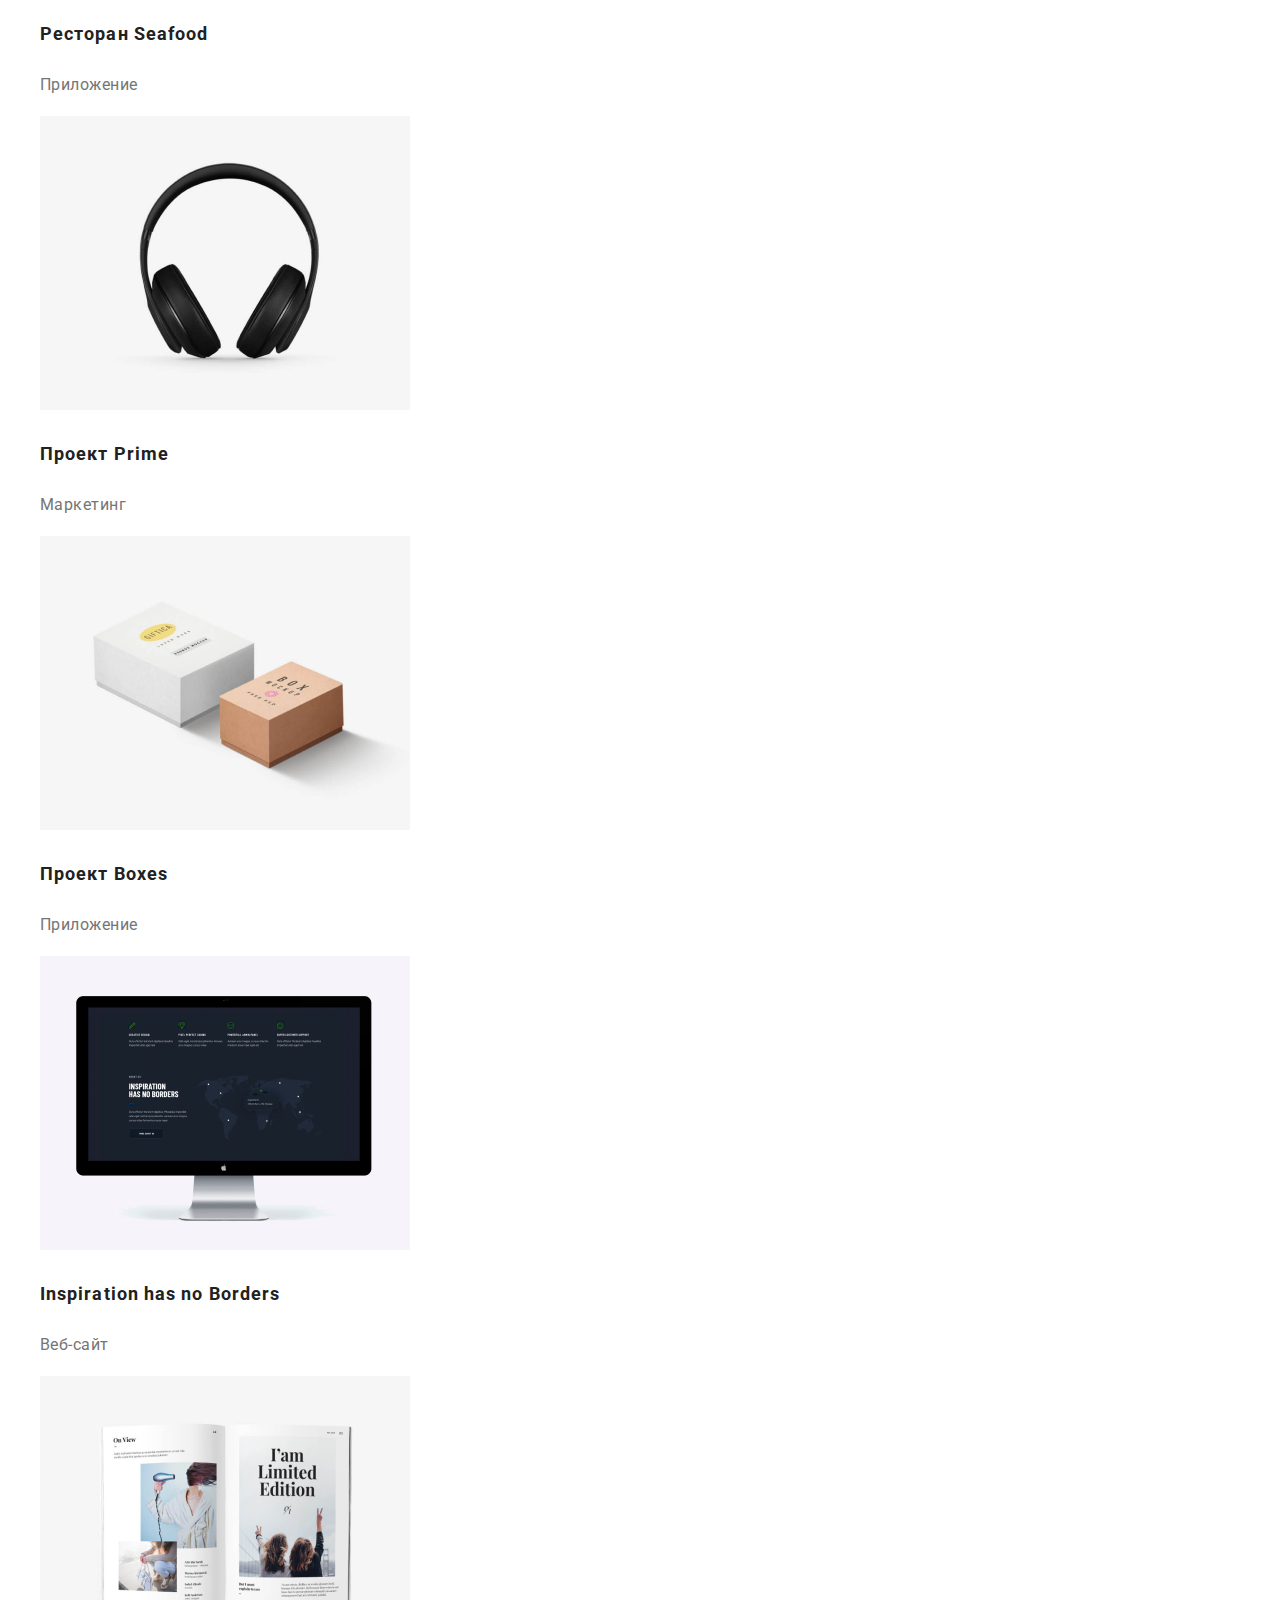
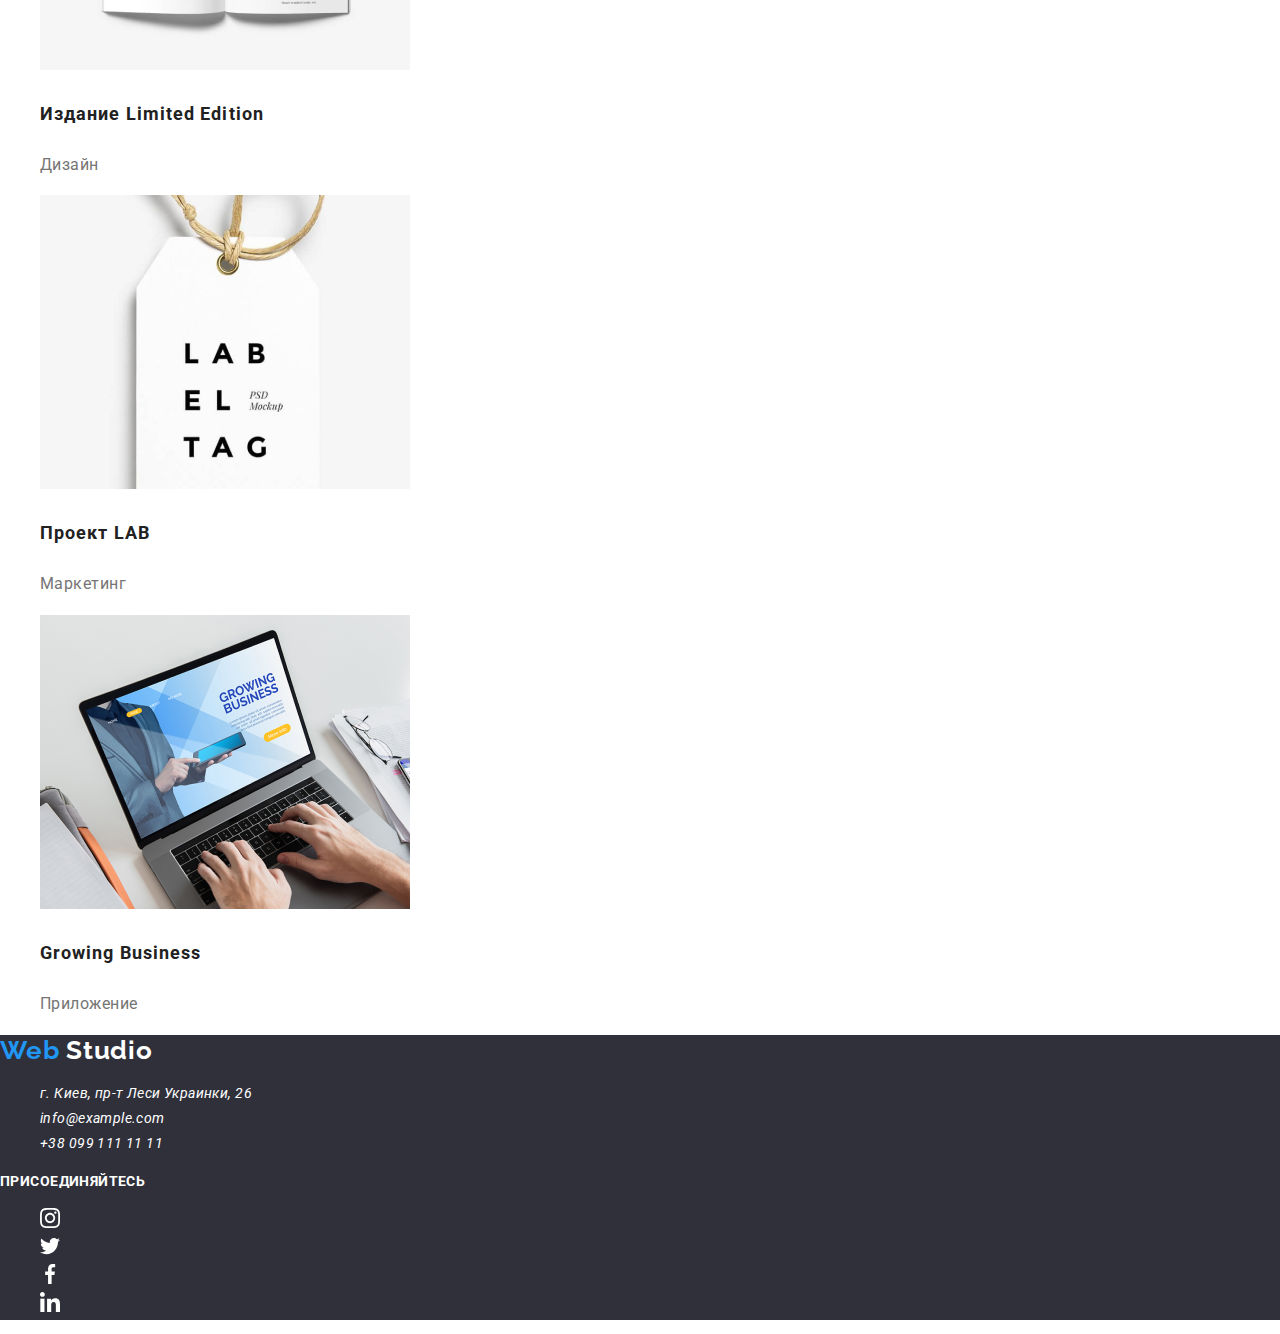
==== commit b9497c2b: "Переменные цвета" ====
--- a/portfolio.html
+++ b/portfolio.html
@@ -15,7 +15,7 @@
     <header>
       <!-- Навигация -->
       <nav>
-        <a href="/" class="logo link"
+        <a href="index.html" class="logo link"
           >Web <span class="logo-color">Studio</span>
         </a>
         <ul class="navi">
@@ -23,7 +23,7 @@
             <a href="index.html" class="navi-link link">Студия</a>
           </li>
           <li class="navi-item">
-            <a href="" class="navi-link link">Портфолио</a>
+            <a href="portfolio.html" class="navi-link link">Портфолио</a>
           </li>
           <li class="navi-item">
             <a href="" class="navi-link link">Контакты</a>
@@ -31,18 +31,23 @@
         </ul>
         <ul class="navi">
           <li>
-            <a href="/" class="addres-link link envelope"
-              ><img src="./images/envelope.svg" alt="" />info@devstudio.com</a
+            <a href="/" class="addres-link link"
+              ><img
+                src="./images/envelope.svg"
+                alt="Почта"
+              />info@devstudio.com</a
             >
           </li>
           <li>
-            <a href="/" class="addres-link link smartphone"
-              ><img src="./images/smartphone.svg" alt="" />+38 096 111 11 11</a
+            <a href="/" class="addres-link link"
+              ><img src="./images/smartphone.svg" alt="Телефон" />+38 096 111 11
+              11</a
             >
           </li>
         </ul>
       </nav>
     </header>
+
     <!-- КНОПКИ ФИЛЬТРА -->
     <section>
       <h1>Портфолио</h1>
@@ -60,63 +65,71 @@
       <ul class="navi">
         <li>
           <a href="" class="link">
-            <img src="./images/laptop.png" alt="" />
+            <img src="./images/laptop.png" width="370" alt="Ноутбук" />
             <h3 class="gallery">Технокряк</h3>
             <p class="gallery-description">Веб-сайт</p>
           </a>
         </li>
         <li>
           <a href="" class="link">
-            <img src="./images/sport.png" alt="" />
+            <img src="./images/sport.png" width="370" alt="Игра в баскетбол" />
             <h3 class="gallery">Постер New Orlean vs Golden Star</h3>
             <p class="gallery-description">Дизайн</p>
           </a>
         </li>
         <li>
           <a href="" class="link">
-            <img src="./images/fish.png" alt="" />
+            <img src="./images/fish.png" width="370" alt="Логотип ресторана" />
             <h3 class="gallery">Ресторан Seafood</h3>
             <p class="gallery-description">Приложение</p>
           </a>
         </li>
         <li>
           <a href="" class="link">
-            <img src="./images/headphones.png" alt="" />
+            <img src="./images/headphones.png" width="370" alt="Наушники" />
             <h3 class="gallery">Проект Prime</h3>
             <p class="gallery-description">Маркетинг</p>
           </a>
         </li>
         <li>
           <a href="" class="link">
-            <img src="./images/boxes.png" alt="" />
+            <img
+              src="./images/boxes.png"
+              width="370"
+              alt="Подарочные коробки"
+            />
             <h3 class="gallery">Проект Boxes</h3>
             <p class="gallery-description">Приложение</p>
           </a>
         </li>
         <li>
           <a href="" class="link">
-            <img src="./images/monitor.png" alt="" />
+            <img src="./images/monitor.png" width="370" alt="Монитор" />
             <h3 class="gallery">Inspiration has no Borders</h3>
             <p class="gallery-description">Веб-сайт</p>
           </a>
         </li>
         <li>
           <a href="" class="link">
-            <img src="./images/book.png" alt="" />
+            <img src="./images/book.png" width="370" alt="открытая книга" />
             <h3 class="gallery">Издание Limited Edition</h3>
             <p class="gallery-description">Дизайн</p>
           </a>
         </li>
         <li>
           <a href="" class="link">
-            <img src="./images/labeltag.png" alt="" />
+            <img
+              src="./images/labeltag.png"
+              width="370"
+              alt="Ярлык с надписью"
+            />
             <h3 class="gallery">Проект LAB</h3>
             <p class="gallery-description">Маркетинг</p>
           </a>
         </li>
         <li>
           <a href="" class="link">
-            <img src="./images/nout.png" alt="" />
+            <img src="./images/nout.png" width="370" alt="Руки на клавиатуре" />
             <h3 class="gallery">Growing Business</h3>
             <p class="gallery-description">Приложение</p>
           </a>
@@ -126,7 +139,7 @@
 
     <!--подвал-->
     <footer class="foot">
-      <a href="/" class="bottom-logo"
+      <a href="index.html" class="bottom-logo"
         >Web <span class="bottom-logo-color">Studio</span>
       </a>
       <address>
@@ -169,7 +182,7 @@
             rel="noopener noreferrer"
             area-label="Twitter"
           >
-            <img src="./images/twitter_white.svg" alt="" />
+            <img src="./images/twitter_white.svg" alt="Twitter" />
           </a>
         </li>
         <li>
@@ -179,7 +192,7 @@
             rel="noopener noreferrer"
             area-label="Facebook"
           >
-            <img src="./images/facebook_white.svg" alt="" />
+            <img src="./images/facebook_white.svg" alt="Facebook" />
           </a>
         </li>
         <li>
@@ -189,7 +202,7 @@
             rel="noopener noreferrer"
             area-label="Linkedin"
           >
-            <img src="./images/linkedin_white.svg" alt="" />
+            <img src="./images/linkedin_white.svg" alt="Linkedin" />
           </a>
         </li>
       </ul>
--- a/css/styles.css
+++ b/css/styles.css
@@ -1,3 +1,9 @@
+:root {
+  --primary-text-color: #757575;
+  --accent-color: #2196f3;
+  --primary-white-color: #ffffff;
+  --primary-title-color: #212121;
+}
 /* font-family: 'Raleway', sans-serif;
 font-family: 'Roboto', sans-serif; */
 body {
@@ -5,7 +11,6 @@
   font-size: 14px;
   line-height: 1.71;
   letter-spacing: 0.03em;
-  color: #757575;
 }
 .logo {
   font-family: "Raleway", sans-serif;
@@ -13,7 +18,7 @@
   font-size: 26px;
   line-height: 1.92;
   letter-spacing: 0.03em;
-  color: #2196f3;
+  color: var(--accent-color);
 }
 
 .logo-color {
@@ -33,12 +38,12 @@
   font-size: 14px;
   line-height: 1.14;
   letter-spacing: 0.02em;
-  color: #212121;
+  color: var(--primary-title-color);
 }
 
-.navi-link:hover,
-.navi-link:focus {
-  color: #2196f3;
+.link:hover,
+.link:focus {
+  color: var(--accent-color);
 }
 
 .addres-link {
@@ -46,14 +51,7 @@
   font-size: 14px;
   line-height: 1.14;
   letter-spacing: 0.02em;
-}
-
-.envelope {
-  color: #2196f3;
-}
-
-.smartphone {
-  color: #757575;
+  color: var(--primary-text-color);
 }
 
 .btn {
@@ -65,7 +63,7 @@
   background: #f5f4fa;
   border-color: #f5f4fa;
   border-radius: 4px;
-  color: #212121;
+  color: var(--primary-title-color);
 }
 
 .hero-btn {
@@ -76,17 +74,17 @@
   align-items: center;
   text-align: center;
   letter-spacing: 0.06em;
-  background-color: #2196f3;
+  background-color: var(--accent-color);
   border-radius: 4px;
-  color: #ffffff;
+  color: var(--primary-white-color);
   cursor: pointer;
 }
 
 .btn:hover,
 .btn:focus {
-  background-color: #2196f3;
-  border-color: #2196f3;
-  color: #ffffff;
+  background-color: var(--accent-color);
+  border-color: var(--accent-color);
+  color: var(--primary-white-color);
   cursor: pointer;
 }
 
@@ -101,7 +99,7 @@
   text-align: center;
   letter-spacing: 0.06em;
   text-transform: uppercase;
-  color: #ffffff;
+  color: var(--primary-white-color);
 }
 .tech {
   font-weight: bold;
@@ -109,14 +107,14 @@
   line-height: 1.14;
   letter-spacing: 0.03em;
   text-transform: uppercase;
-  color: #212121;
+  color: var(--primary-title-color);
 }
 .desstr {
   font-weight: bold;
   font-size: 36px;
   line-height: 1.67;
   letter-spacing: 0.03em;
-  color: #212121;
+  color: var(--primary-title-color);
 }
 .business {
   font-weight: bold;
@@ -124,14 +122,14 @@
   line-height: 16px;
   letter-spacing: 0.03em;
   text-transform: uppercase;
-  color: #ffffff;
+  color: var(--primary-white-color);
 }
 .people {
   font-weight: 500;
   font-size: 16px;
   line-height: 1.19;
   letter-spacing: 0.03em;
-  color: #212121;
+  color: var(--primary-title-color);
 }
 
 .people-description {
@@ -146,14 +144,14 @@
   font-size: 18px;
   line-height: 36px;
   letter-spacing: 0.06em;
-  color: #212121;
+  color: var(--primary-title-color);
 }
 
 .gallery-description {
   font-size: 16px;
   line-height: 1.87;
   letter-spacing: 0.03em;
-  color: #757575;
+  color: var(--primary-text-color);
 }
 
 .foot {
@@ -166,16 +164,16 @@
   font-size: 26px;
   line-height: 1.19;
   letter-spacing: 0.03em;
-  color: #2196f3;
+  color: var(--accent-color);
   text-decoration: none;
 }
 
 .bottom-logo-color {
-  color: white;
+  color: var(--primary-white-color);
 }
 .addres-item {
   font-size: 14px;
   line-height: 24px;
   letter-spacing: 0.03em;
-  color: #ffffff;
+  color: var(--primary-white-color);
 }
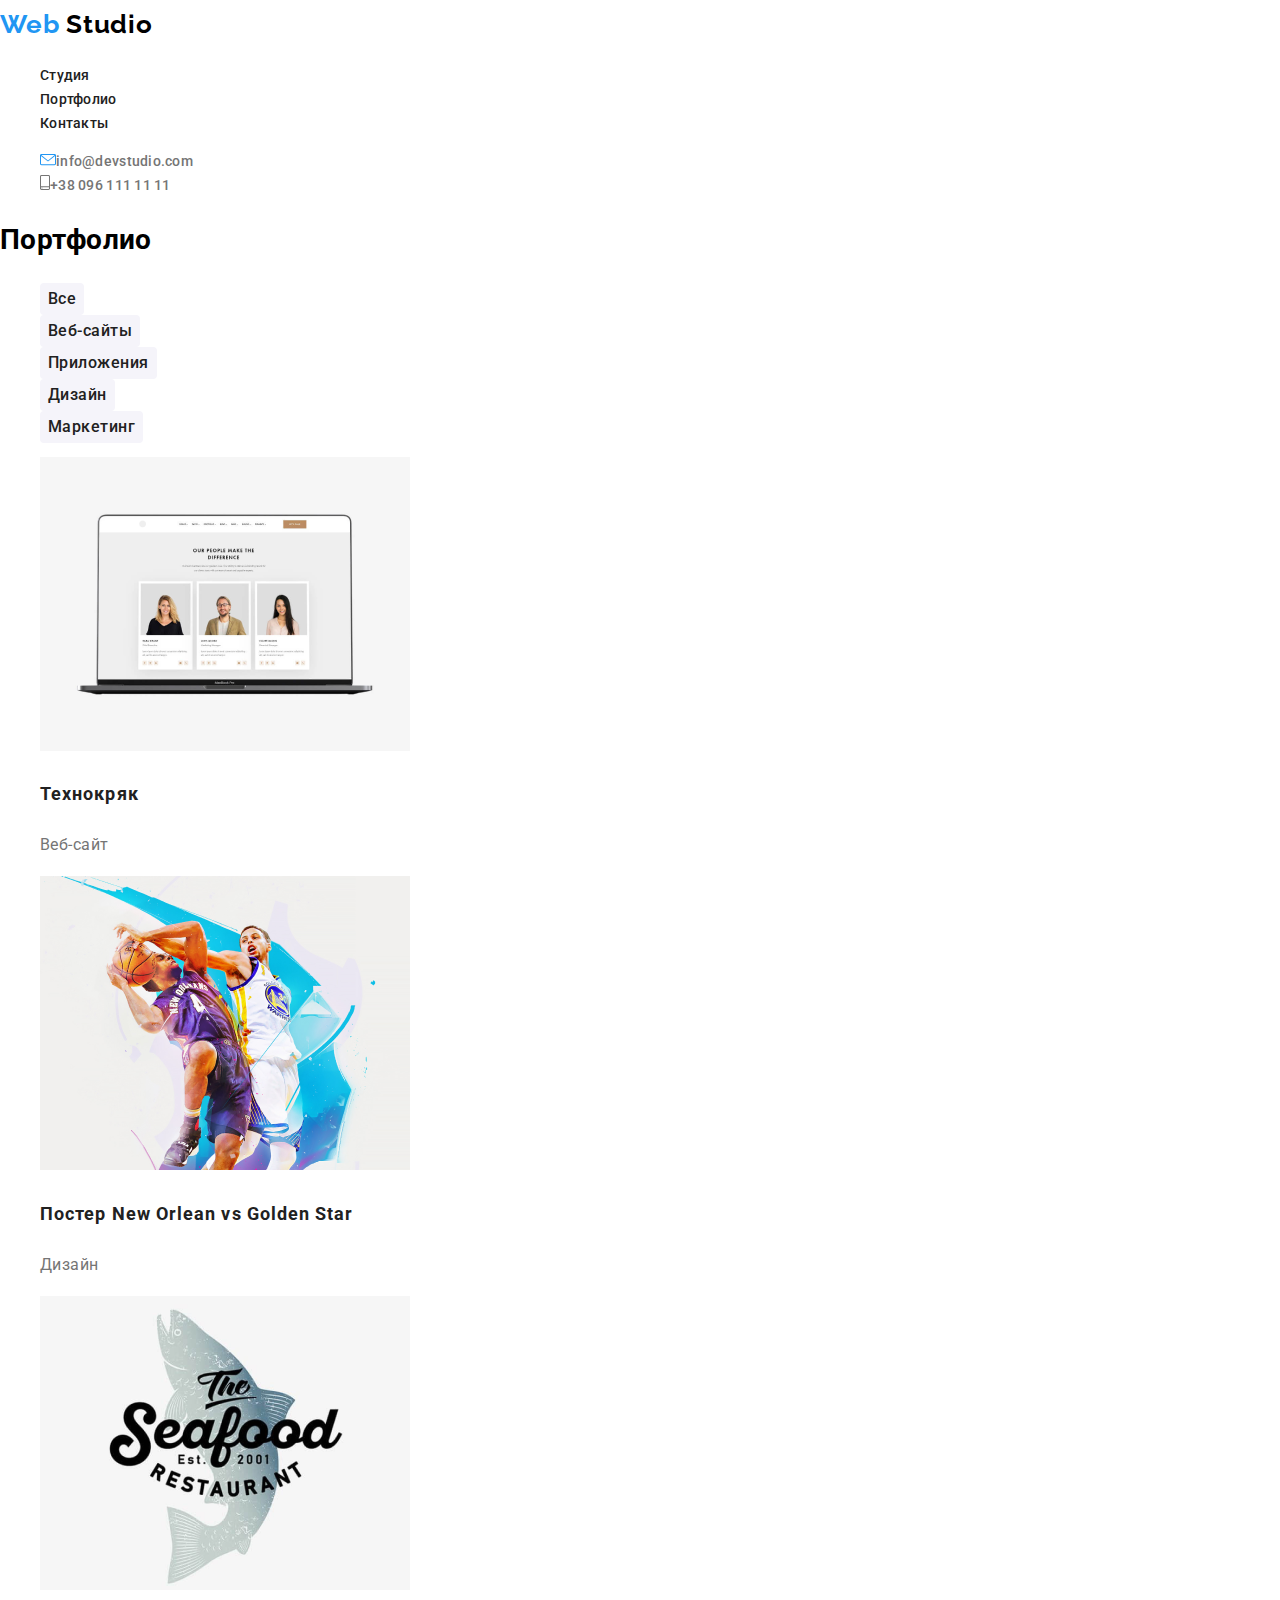
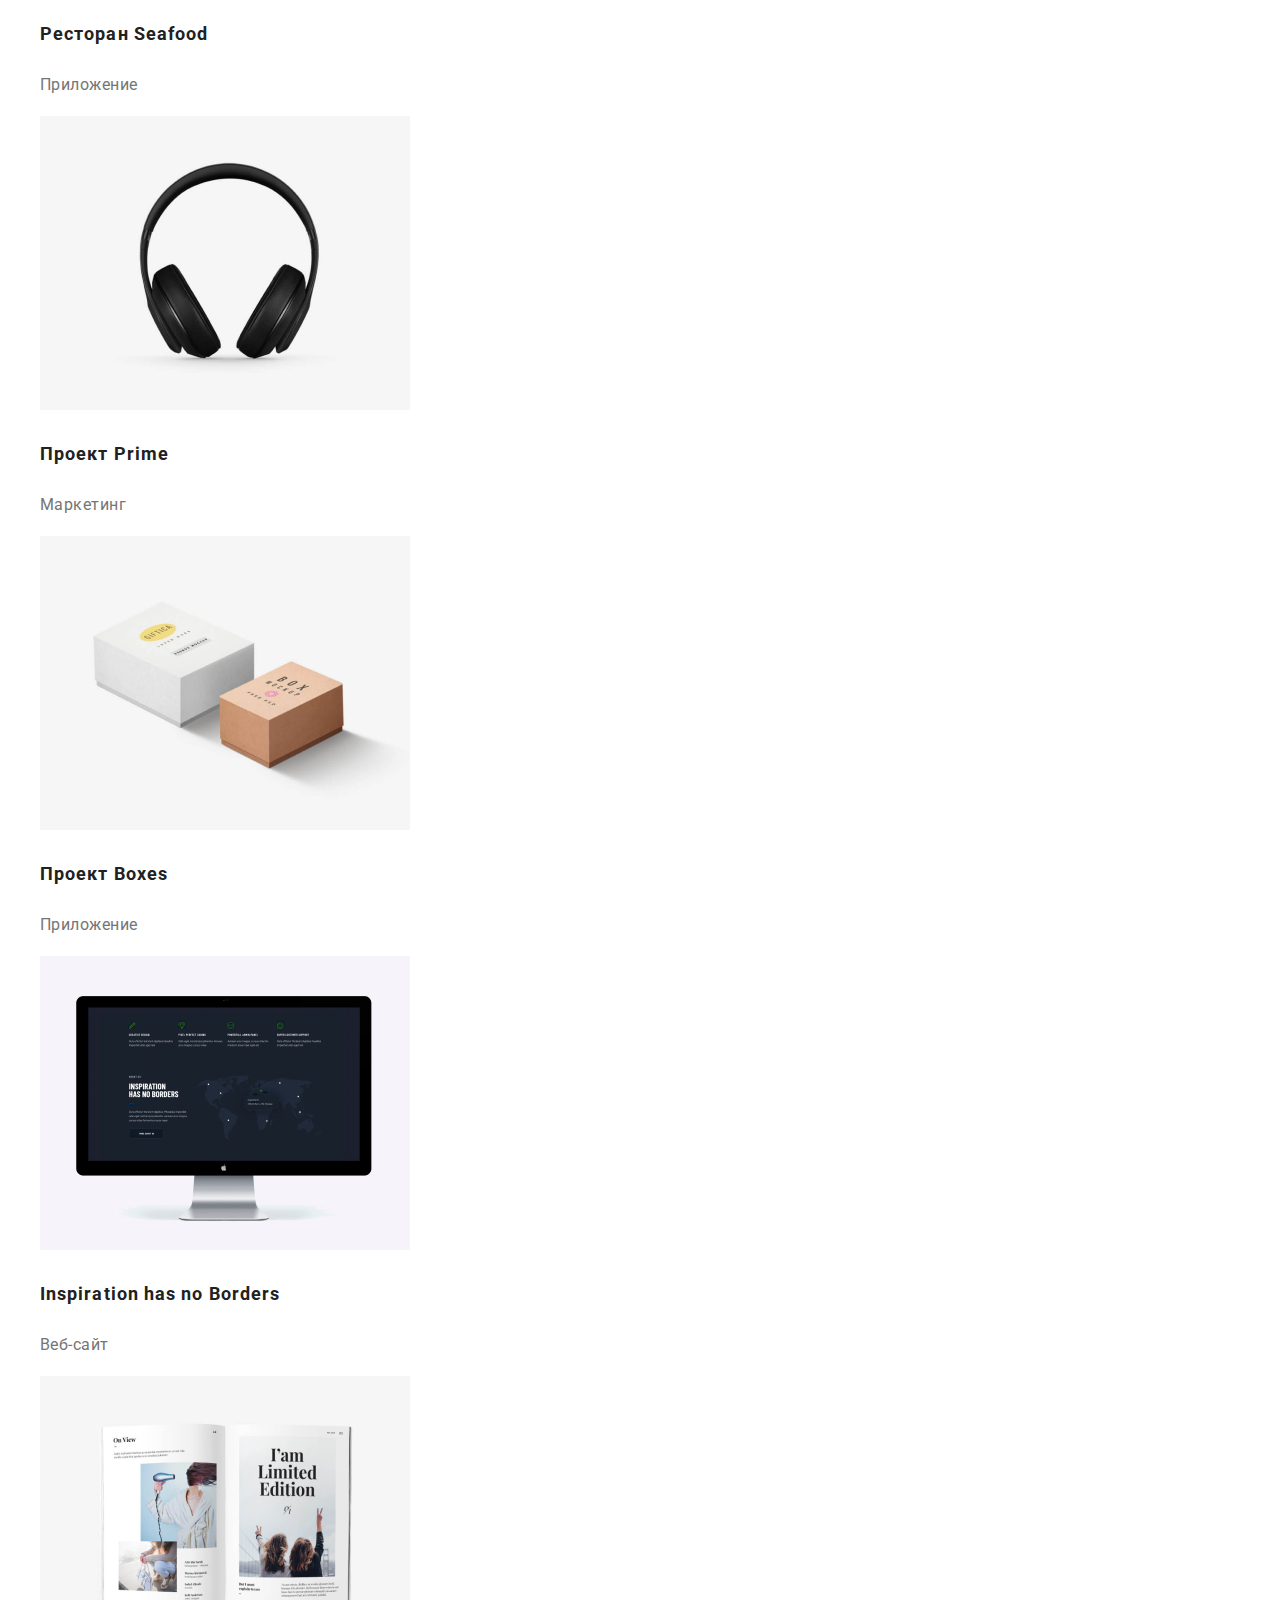
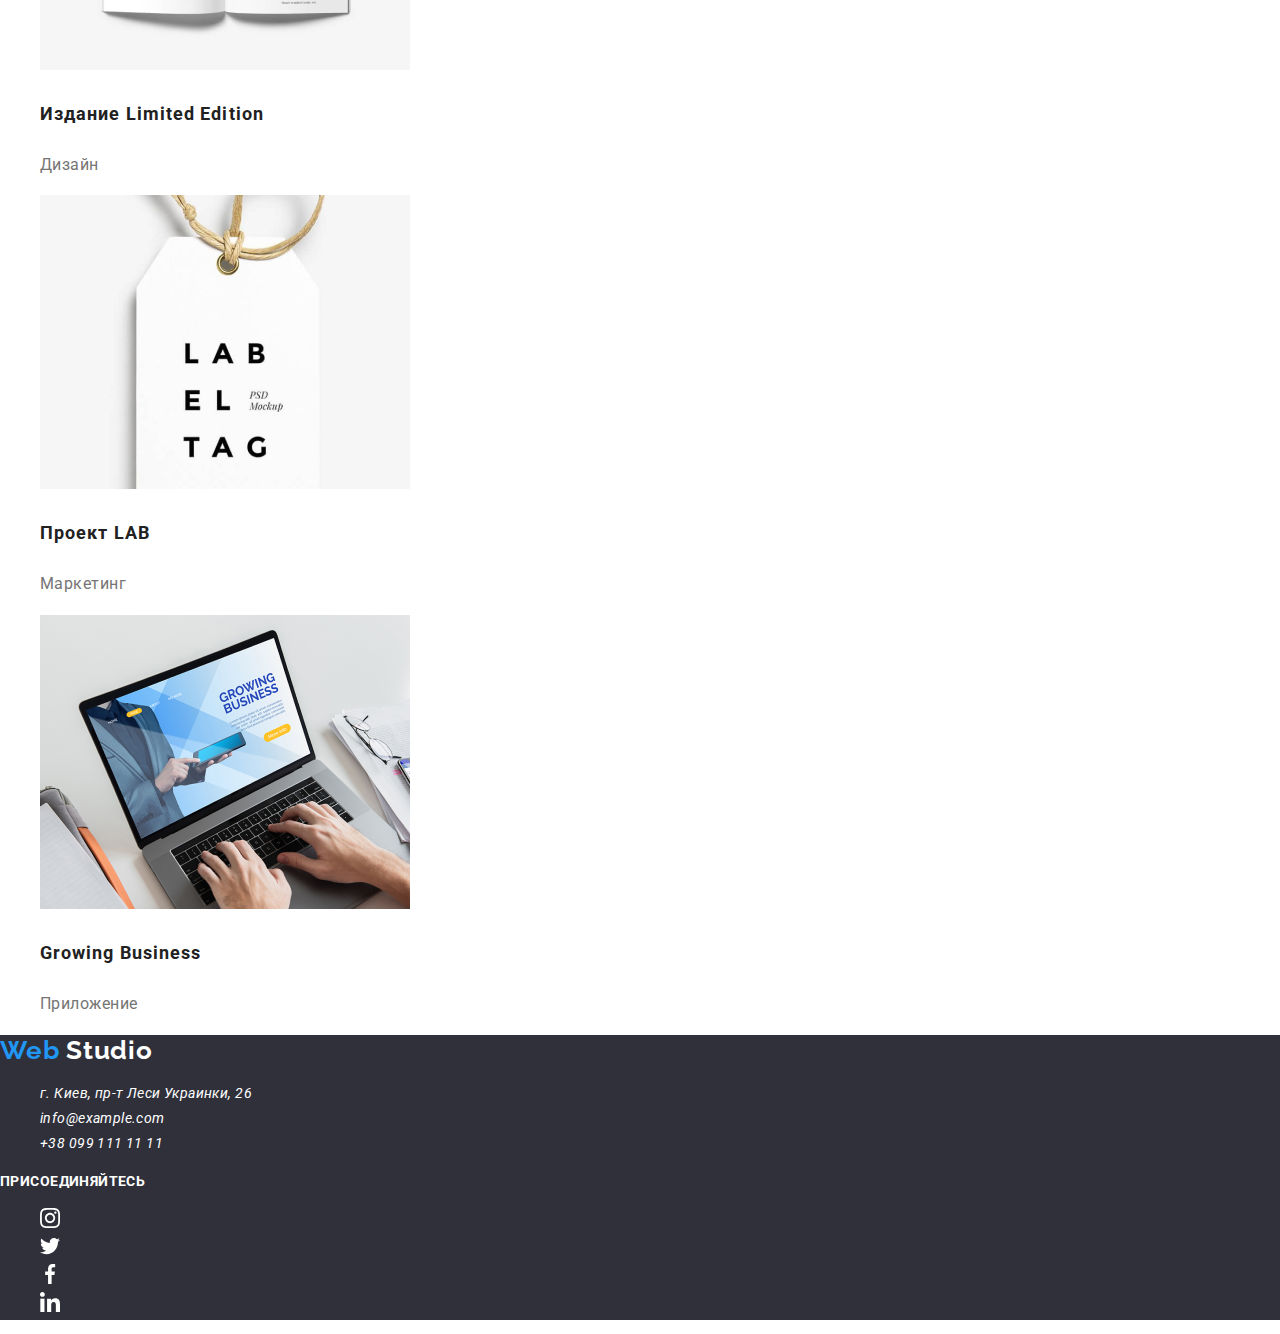
==== commit 3e050a20: "URL" ====
--- a/portfolio.html
+++ b/portfolio.html
@@ -20,10 +20,10 @@
         </a>
         <ul class="navi">
           <li class="navi-item">
-            <a href="index.html" class="navi-link link">Студия</a>
+            <a href="./index.html" class="navi-link link">Студия</a>
           </li>
           <li class="navi-item">
-            <a href="portfolio.html" class="navi-link link">Портфолио</a>
+            <a href="./portfolio.html" class="navi-link link">Портфолио</a>
           </li>
           <li class="navi-item">
             <a href="" class="navi-link link">Контакты</a>
--- a/css/styles.css
+++ b/css/styles.css
@@ -61,7 +61,8 @@
   text-align: center;
   letter-spacing: 0.03em;
   background: #f5f4fa;
-  border-color: #f5f4fa;
+  /* border-color: #f5f4fa; */
+  border-color: transparent;
   border-radius: 4px;
   color: var(--primary-title-color);
 }
@@ -70,12 +71,13 @@
   font-weight: bold;
   font-size: 16px;
   line-height: 1.87;
-  display: flex;
+  /* display: flex;
   align-items: center;
-  text-align: center;
+  text-align: center; */
   letter-spacing: 0.06em;
   background-color: var(--accent-color);
   border-radius: 4px;
+  border-color: transparent;
   color: var(--primary-white-color);
   cursor: pointer;
 }
@@ -83,7 +85,8 @@
 .btn:hover,
 .btn:focus {
   background-color: var(--accent-color);
-  border-color: var(--accent-color);
+  /* border-color: var(--accent-color); */
+  border-color: transparent;
   color: var(--primary-white-color);
   cursor: pointer;
 }
